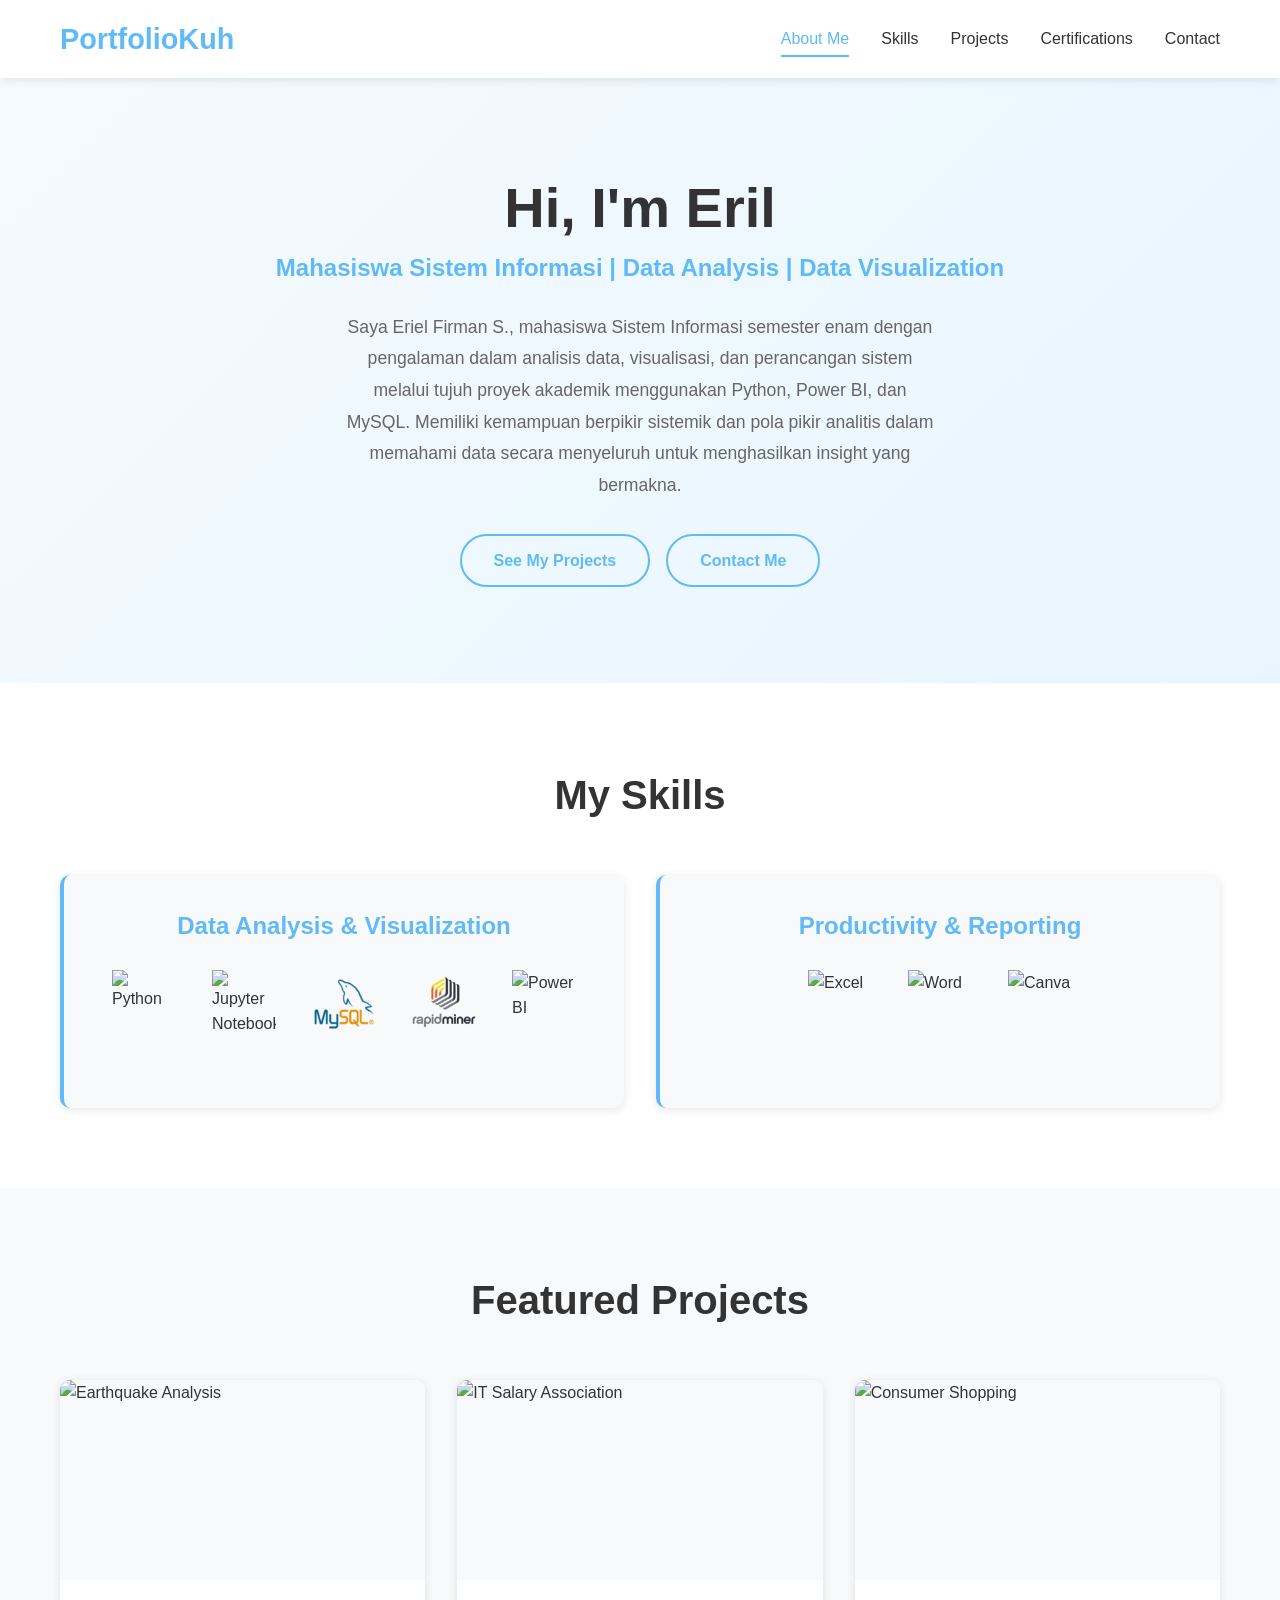
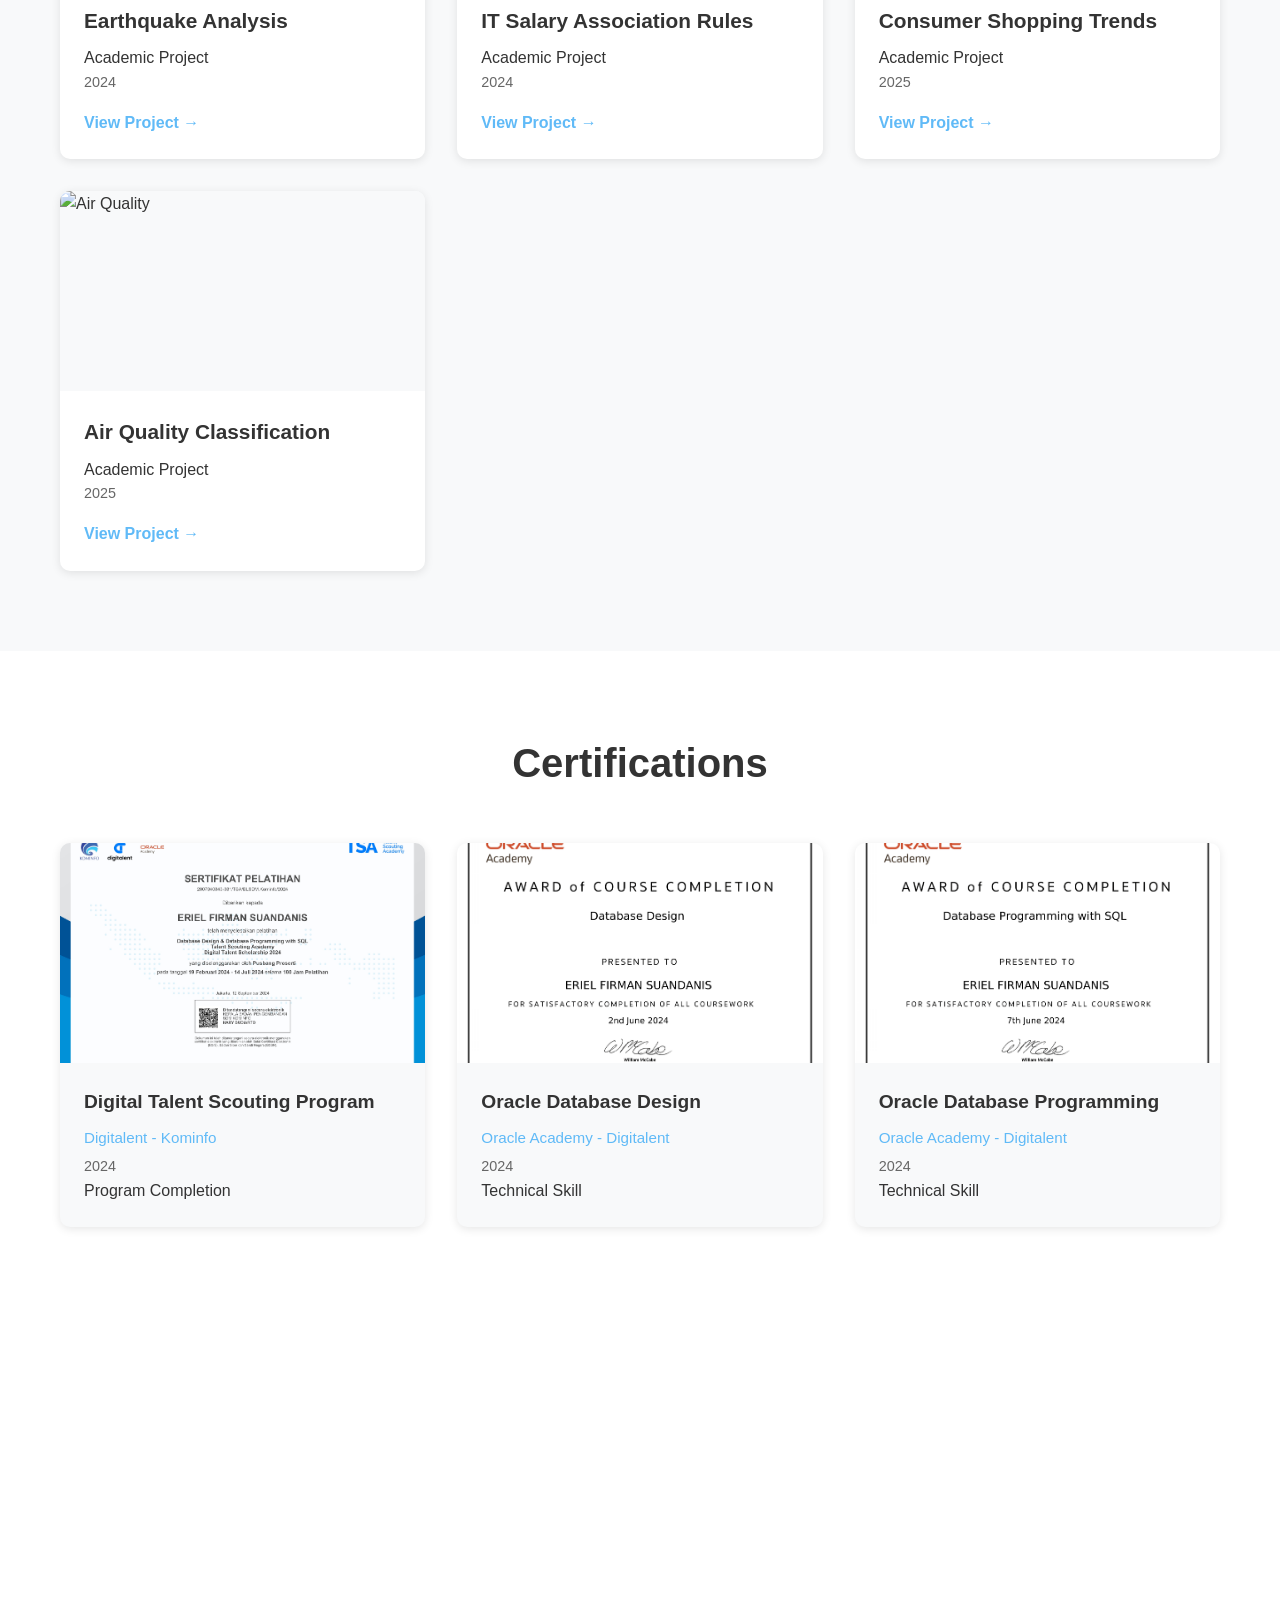
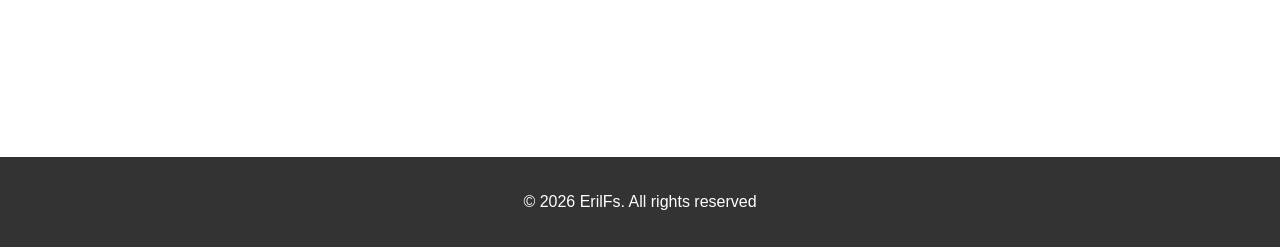
==== index.html @ 4afebaa8 "new certif sect look" ====
<!DOCTYPE html>
<html lang="id">
<head>
    <meta charset="UTF-8">
    <meta name="viewport" content="width=device-width, initial-scale=1.0">
    <title>Portfolio - Data Analyst</title>
    <link rel="stylesheet" href="dsesign.css">
</head>
<body>
    
    <!-- Navigation -->
<nav class="navbar">
    <div class="container">
        <div class="nav-brand">PortfolioKuh</div>
        
        <!-- Hamburger button (mobile only) -->
        <button class="hamburger" id="hamburger">
            <span></span>
            <span></span>
            <span></span>
        </button>
        
        <ul class="nav-links" id="navLinks">
            <li><a href="#home">About Me</a></li>
            <li><a href="#skill">Skills</a></li>
            <li><a href="#projects">Projects</a></li>
            <li><a href="#certifications">Certifications</a></li>
            <li><a href="#contact">Contact</a></li>
        </ul>
    </div>
</nav>

    <!-- Hero Section -->
    <section id="home" class="hero">
        <div class="container">
            <div class="hero-content fade-in">
                <h1>Hi, I'm</h1>
                <p class="subtitle">Mahasiswa Sistem Informasi | Data Analysis | Data Visualization</p>
                <p class="hero-description">
                    Saya Eriel Firman S., mahasiswa Sistem Informasi semester enam dengan pengalaman dalam analisis data, 
                    visualisasi, dan perancangan sistem melalui tujuh proyek akademik menggunakan Python, Power BI, 
                    dan MySQL. Memiliki kemampuan berpikir sistemik dan pola pikir analitis dalam memahami data 
                    secara menyeluruh untuk menghasilkan insight yang bermakna.
                </p>
                <div class="hero-buttons">
                    <a href="#projects" class="btn btn-secondary">See My Projects</a>
                    <a href="#contact" class="btn btn-secondary">Contact Me</a>
                </div>
            </div>
        </div>
    </section>

    <!-- Skill Section -->
<section id="skill" class="skill">
    <div class="container">
        <h2>My Skills</h2>
        <div class="skill-grid">
            <div class="skill-card fade-in-up">
                <h3>Data Analysis & Visualization</h3>
                <div class="skill-icons-grid">
                    <div class="skill-icon-item">
                        <img src="assets/iconapps/Python.png" alt="Python" />
                        <span>Python</span>
                    </div>
                    <div class="skill-icon-item">
                        <img src="assets/iconapps/Jupyter.png" alt="Jupyter Notebook" />
                        <span>Jupyter Notebook</span>
                    </div>
                    <div class="skill-icon-item">
                        <img src="assets/iconapps/MySQL.png" alt="MySQL" />
                        <span>MySQL</span>
                    </div>
                    <div class="skill-icon-item">
                        <img src="assets/iconapps/RapidMiner.png" alt="RapidMiner" />
                        <span>RapidMiner</span>
                    </div>
                    <div class="skill-icon-item">
                        <img src="assets/iconapps/PowerBI.png" alt="Power BI" />
                        <span>Power BI</span>
                    </div>
                </div>
            </div>

            <div class="skill-card fade-in-up">
                <h3>Productivity & Reporting</h3>
                <div class="skill-icons-grid">
                      <div class="skill-icon-item">
                        <img src="assets/iconapps/Excel.png" alt="Excel" />
                        <span>Excel</span>
                    </div>
                    <div class="skill-icon-item">
                        <img src="assets/iconapps/Word.png" alt="Word" />
                        <span>Word</span>
                    </div>
                    <div class="skill-icon-item">
                        <img src="assets/iconapps/Canva.png" alt="Canva" />
                        <span>Canva</span>
                    </div>
                </div>
            </div>
        </div>
    </div>
</section>
<!-- Projects Section -->
<section id="projects" class="projects">
    <div class="container">
        <h2>Featured Projects</h2>
        <div class="projects-grid">
            <!-- Earthquake Analysis -->
            <div class="project-card">
                <div class="project-image">
                    <img src="assets/images/earthquake-analysis.png" alt="Earthquake Analysis">
                </div>
                <div class="project-content">
                    <h3>Earthquake Analysis</h3>
                    <p class="project-category">Academic Project</p>
                    <p class="project-date">2024</p>
                    <a href="projects/earthquake-analysis.html" class="btn btn-link">View Project →</a>
                </div>
            </div>

            <!-- IT Salary Association -->
            <div class="project-card">
                <div class="project-image">
                    <img src="assets/images/it-salary-association-rule.png" alt="IT Salary Association">
                </div>
                <div class="project-content">
                    <h3>IT Salary Association Rules</h3>
                    <p class="project-category">Academic Project</p>
                    <p class="project-date">2024</p>
                    <a href="projects/it-salary-association-rule.html" class="btn btn-link">View Project →</a>
                </div>
            </div>

            <!-- Consumer Shopping -->
            <div class="project-card">
                <div class="project-image">
                    <img src="assets/images/consumer-shopping.png" alt="Consumer Shopping">
                </div>
                <div class="project-content">
                    <h3>Consumer Shopping Trends</h3>
                    <p class="project-category">Academic Project</p>
                    <p class="project-date">2025</p>
                    <a href="projects/consumer-shopping.html" class="btn btn-link">View Project →</a>
                </div>
            </div>

            <!-- Air Quality Classification -->
            <div class="project-card">
                <div class="project-image">
                    <img src="assets/images/air-quality-classification.png" alt="Air Quality">
                </div>
                <div class="project-content">
                    <h3>Air Quality Classification</h3>
                    <p class="project-category">Academic Project</p>
                    <p class="project-date">2025</p>
                    <a href="projects/air-quality-classification.html" class="btn btn-link">View Project →</a>
                </div>
            </div>
        </div>
    </div>
</section>

<!-- Certifications Section -->
<section id="certifications" class="certifications">
    <div class="container">
        <h2>Certifications</h2>
        <div class="certifications-grid">
            
            <!-- Certificate 1 -->
            <div class="cert-card">
                <div class="cert-image">
                    <img src="assets/images/digitalentdts.jpg" alt="Digital Talent Scouting">
                    <div class="cert-overlay">
                        <button class="btn-view" onclick="openCertModal('cert1')">View Certificate</button>
                    </div>
                </div>
                <div class="cert-content">
                    <h3>Digital Talent Scouting Program</h3>
                    <p class="cert-issuer">Digitalent - Kominfo</p>
                    <p class="cert-date">2024</p>
                    <span class="cert-tag">Program Completion</span>
                </div>
            </div>

            <div class="cert-card">
                <div class="cert-image">
                    <img src="assets/images/oracledatabasedesign.jpg" alt="Database Design">
                    <div class="cert-overlay">
                        <button class="btn-view" onclick="openCertModal('cert2')">View Certificate</button>
                    </div>
                </div>
                <div class="cert-content">
                    <h3>Oracle Database Design</h3>
                    <p class="cert-issuer">Oracle Academy - Digitalent</p>
                    <p class="cert-date">2024</p>
                    <span class="cert-tag">Technical Skill</span>
                </div>
            </div>

            <div class="cert-card">
                <div class="cert-image">
                    <img src="assets/images/oracledatabaseprogrammingsql.jpg" alt="Database Programming">
                    <div class="cert-overlay">
                        <button class="btn-view" onclick="openCertModal('cert3')">View Certificate</button>
                    </div>
                </div>
                <div class="cert-content">
                    <h3>Oracle Database Programming</h3>
                    <p class="cert-issuer">Oracle Academy - Digitalent</p>
                    <p class="cert-date">2024</p>
                    <span class="cert-tag">Technical Skill</span>
                </div>
            </div>
        </div>
    </div>
</section>
<!-- Modal untuk view certificate fullscreen -->
<div id="certModal" class="cert-modal">
    <span class="cert-close" onclick="closeCertModal()">&times;</span>
    <img class="cert-modal-content" id="certModalImg">
</div>
    <!-- Contact Section -->
    <section id="contact" class="contact">
        <div class="container">
            <h2>Get In Touch</h2>
            <p>Feel free to reach out to me for collaboration or inquiries ;)</p>
            <div class="contact-links">
                <a href="mailto:steelblack222@gmail.com" class="btn btn-secondary">Gmail</a>
                <a href="https://github.com/RylLFs" class="btn btn-secondary" target="_blank">GitHub</a>
                <a href="https://linkedin.com/in/eriel-firman-s" class="btn btn-secondary" target="_blank">LinkedIn</a>
                <a href="https://www.instagram.com/ryll.fansuiss27/" class="btn btn-secondary" target="_blank">Instagram</a>
            </div>
        </div>
    </section>

    <!-- Footer -->
    <footer class="footer">
        <div class="container">
            <p>&copy; 2026 ErilFs. All rights reserved</p>
        </div>
    </footer>

    <script src="animation-simple.js"></script>
</body>
</html>
---- dsesign.css ----
/* ============================================
   GLOBAL STYLES
   ============================================ */

* {
    margin: 0;
    padding: 0;
    box-sizing: border-box;
}

:root {
    --primary-color: #60BAF7;
    --primary-dark: #0d7bb7;
    --text-color: #333;
    --text-light: #666;
    --bg-light: #f8f9fa;
    --white: #ffffff;
    --border-color: #e0e0e0;
    --shadow: 0 2px 10px rgba(0, 0, 0, 0.1);
    --shadow-lg: 0 10px 30px rgba(0, 0, 0, 0.15);
}

body {
    font-family: 'Segoe UI', Tahoma, Geneva, Verdana, sans-serif;
    line-height: 1.6;
    color: var(--text-color);
    background-color: var(--white);
}

.container {
    max-width: 1200px;
    margin: 0 auto;
    padding: 0 20px;
}

/* ============================================
   NAVIGATION
   ============================================ */

/* ============================================
   NAVIGATION
   ============================================ */

.navbar {
    background-color: var(--white);
    box-shadow: var(--shadow);
    position: sticky;
    top: 0;
    z-index: 1000;
}

.navbar .container {
    display: flex;
    justify-content: space-between;
    align-items: center;
    padding: 1rem 20px;
}

.nav-brand {
    font-size: 1.8rem;
    font-weight: 700;
    color: var(--primary-color);
}

.nav-links {
    display: flex;
    list-style: none;
    gap: 2rem;
}

.nav-links a {
    text-decoration: none;
    color: var(--text-color);
    font-weight: 500;
    transition: color 0.3s ease;
}

.nav-links a:hover {
    color: var(--primary-color);
}

/* Hamburger button - hidden by default */
.hamburger {
    display: none;
    flex-direction: column;
    gap: 5px;
    background: none;
    border: none;
    cursor: pointer;
    padding: 5px;
}

.hamburger span {
    width: 25px;
    height: 3px;
    background-color: var(--text-color);
    transition: all 0.3s ease;
    border-radius: 2px;
}

/* Hamburger animation saat active */
.hamburger.active span:nth-child(1) {
    transform: rotate(45deg) translate(8px, 8px);
}

.hamburger.active span:nth-child(2) {
    opacity: 0;
}

.hamburger.active span:nth-child(3) {
    transform: rotate(-45deg) translate(7px, -7px);
}
/* ============================================
   HERO SECTION
   ============================================ */

.hero {
    background: linear-gradient(135deg, #f5fbff 0%, #e8f5ff 100%);
    padding: 6rem 0;
    min-height: 600px;
    display: flex;
    align-items: center;
    justify-content: center;
}

.hero-content {
    text-align: center;
}

.hero h1 {
    font-size: 3.5rem;
    margin-bottom: 0.5rem;
    color: var(--text-color);
    line-height: 1.2;
}

.hero .subtitle {
    font-size: 1.5rem;
    color: var(--primary-color);
    margin-bottom: 1.5rem;
    font-weight: 600;
}

.hero-description {
    font-size: 1.1rem;
    color: var(--text-light);
    margin-bottom: 2rem;
    max-width: 600px;
    margin-left: auto;
    margin-right: auto;
    line-height: 1.8;
}

.hero-buttons {
    display: flex;
    gap: 1rem;
    justify-content: center;
    flex-wrap: wrap;
}

/* Typing Animation */
.typing-text {
    display: inline-block;
    border-right: 3px solid var(--primary-color);
    padding-right: 5px;
    animation: typing 3.5s steps(15, end) infinite;
}

@keyframes typing {
    0%, 100% {
        width: 0;
        border-right: 3px solid var(--primary-color);
    }
    50%, 90% {
        width: 15ch;
        border-right: 3px solid var(--primary-color);
    }
    95%, 100% {
        border-right: none;
    }
}

/* ============================================
   BUTTONS
   ============================================ */

.btn {
    padding: 0.75rem 2rem;
    border-radius: 50px;
    text-decoration: none;
    font-weight: 600;
    transition: all 0.3s ease;
    display: inline-block;
    border: 2px solid transparent;
    cursor: pointer;
    font-size: 1rem;
}

.btn-primary {
    background-color: var(--primary-color);
    color: var(--white);
}

.btn-primary:hover {
    background-color: var(--primary-dark);
    transform: translateY(-2px);
    box-shadow: var(--shadow-lg);
}

.btn-secondary {
    background-color: transparent;
    color: var(--primary-color);
    border-color: var(--primary-color);
}

.btn-secondary:hover {
    background-color: var(--primary-color);
    color: var(--white);
    transform: translateY(-2px);
}

.btn-link {
    background-color: transparent;
    color: var(--primary-color);
    border: none;
    padding: 0;
    font-size: 1rem;
}

.btn-link:hover {
    color: var(--primary-dark);
    transform: translateX(5px);
}

/* ============================================
   SKILLS SECTION
   ============================================ */

.skill {
    padding: 5rem 0;
    background-color: var(--white);
}

.skill h2 {
    font-size: 2.5rem;
    margin-bottom: 3rem;
    text-align: center;
    color: var(--text-color);
}

.skill h3 {
    text-align: center;
}

.skill-grid {
    display: grid;
    grid-template-columns: repeat(auto-fit, minmax(300px, 1fr));
    gap: 2rem;
}

.skill-card {
    background-color: var(--bg-light);
    padding: 2rem;
    border-radius: 10px;
    border-left: 4px solid var(--primary-color);
    box-shadow: var(--shadow);
    transition: transform 0.3s ease;
}

.skill-card:hover {
    transform: translateY(-5px);
}

.skill-card h3 {
    color: var(--primary-color);
    margin-bottom: 1.5rem;
    font-size: 1.5rem;
}

.skill-card ul {
    list-style: none;
}

.skill-card li {
    padding: 0.5rem 0;
    color: var(--text-light);
    border-bottom: 1px solid var(--border-color);
}

.skill-card li:last-child {
    border-bottom: none;
}

.skill-icons-grid {
    display: flex;
    flex-wrap: wrap;
    gap: 1.25rem;
    margin-top: 1rem;
}

.skill-icon-item {
    display: flex;
    flex-direction: column;
    align-items: center;
    gap: 0.4rem;
    width: 80px;
}

.skill-icon-item img {
    width: 64px;
    height: 64px;
    object-fit: contain;
    transition: transform 0.5s ease;
}

.skill-icon-item span {
    opacity: 0;
    transition: opacity 0.2s ease;
    font-size: 0.7rem;
    text-align: center;
}
.skill-icon-item:hover span {
    opacity: 1;
}
.skill-icons-grid {
    display: flex;
    flex-wrap: wrap;
    gap: 1.25rem;
    margin-top: 1rem;
    justify-content: center; /* tambah ini */
}
.skill-icon-item:hover img {
    transform: scale(1.5) translateY(-4px);
}
/* ============================================
   PROJECTS SECTION
   ============================================ */

.projects {
    padding: 5rem 0;
    background-color: var(--bg-light);
}

.projects h2 {
    font-size: 2.5rem;
    margin-bottom: 3rem;
    text-align: center;
    color: var(--text-color);
}

.projects-grid {
    display: grid;
    grid-template-columns: repeat(auto-fit, minmax(280px, 1fr));
    gap: 2rem;
}

.project-card {
    background-color: var(--white);
    border-radius: 10px;
    overflow: hidden;
    box-shadow: var(--shadow);
    transition: all 0.3s ease;
}

.project-card:hover {
    transform: translateY(-10px);
    box-shadow: var(--shadow-lg);
}

.project-image {
    width: 100%;
    height: 200px;
    overflow: hidden;
    background-color: var(--bg-light);
}

.project-image img {
    width: 100%;
    height: 100%;
    object-fit: cover;
    transition: transform 0.3s ease;
}

.project-card:hover .project-image img {
    transform: scale(1.1);
}

.project-content {
    padding: 1.5rem;
}

.project-content h3 {
    font-size: 1.3rem;
    margin-bottom: 0.5rem;
    color: var(--text-color);
}

.project-date {
    color: var(--text-light);
    font-size: 0.9rem;
    margin-bottom: 1rem;
}

/* ============================================
   CERTIFICATIONS SECTION
   ============================================ */

.certifications {
    padding: 5rem 0;
    background-color: var(--white);
}

.certifications h2 {
    font-size: 2.5rem;
    margin-bottom: 3rem;
    text-align: center;
    color: var(--text-color);
}

.certifications-grid {
    display: grid;
    grid-template-columns: repeat(auto-fit, minmax(300px, 1fr));
    gap: 2rem;
}

.cert-card {
    background-color: var(--bg-light);
    border-radius: 10px;
    overflow: hidden;
    box-shadow: var(--shadow);
    transition: all 0.3s ease;
}

.cert-card:hover {
    transform: translateY(-10px);
    box-shadow: var(--shadow-lg);
}

.cert-image {
    width: 100%;
    height: 220px;
    overflow: hidden;
    position: relative;
    background-color: var(--white);
}

.cert-image img {
    width: 100%;
    height: 100%;
    object-fit: cover;
    transition: transform 0.3s ease;
}

.cert-card:hover .cert-image img {
    transform: scale(1.05);
}

/* Overlay button saat hover */
.cert-overlay {
    position: absolute;
    top: 0;
    left: 0;
    width: 100%;
    height: 100%;
    background-color: rgba(96, 186, 247, 0.9);
    display: flex;
    align-items: center;
    justify-content: center;
    opacity: 0;
    transition: opacity 0.3s ease;
}

.cert-card:hover .cert-overlay {
    opacity: 1;
}

.btn-view {
    background-color: var(--white);
    color: var(--primary-color);
    padding: 0.75rem 2rem;
    border: none;
    border-radius: 50px;
    font-weight: 600;
    cursor: pointer;
    transition: all 0.3s ease;
}

.btn-view:hover {
    background-color: var(--primary-color);
    color: var(--white);
    transform: scale(1.05);
}

.cert-content {
    padding: 1.5rem;
}

.cert-content h3 {
    font-size: 1.2rem;
    margin-bottom: 0.5rem;
    color: var(--text-color);
}

.cert-issuer {
    color: var(--primary-color);
    font-size: 0.95rem;
    margin-bottom: 0.3rem;
    font-weight: 500;
}

.cert-date {
    color: var(--text-light);
    font-size: 0.9rem;
}

/* Modal untuk view fullscreen */
.cert-modal {
    display: none;
    position: fixed;
    z-index: 9999;
    padding-top: 50px;
    left: 0;
    top: 0;
    width: 100%;
    height: 100%;
    overflow: auto;
    background-color: rgba(0, 0, 0, 0.95);
}

.cert-modal-content {
    margin: auto;
    display: block;
    max-width: 90%;
    max-height: 85vh;
    object-fit: contain;
    animation: zoom 0.3s;
}

@keyframes zoom {
    from { transform: scale(0.8); opacity: 0; }
    to { transform: scale(1); opacity: 1; }
}

.cert-close {
    position: absolute;
    top: 20px;
    right: 40px;
    color: var(--white);
    font-size: 50px;
    font-weight: bold;
    cursor: pointer;
    transition: color 0.3s ease;
}

.cert-close:hover {
    color: var(--primary-color);
}

/* Responsive */
@media (max-width: 768px) {
    .certifications-grid {
        grid-template-columns: 1fr;
    }
    
    .cert-modal-content {
        max-width: 95%;
    }
    
    .cert-close {
        right: 20px;
        font-size: 40px;
    }
}

/* ============================================
   CONTACT SECTION
   ============================================ */

.contact {
    padding: 8rem 0;
    background-color: var(--white);
    text-align: center;
}

.contact h2 {
    font-size: 2.5rem;
    margin-bottom: 1rem;
    color: var(--text-color);
}

.contact > .container > p {
    font-size: 1.1rem;
    color: var(--text-light);
    margin-bottom: 2rem;
}

.contact-links {
    display: flex;
    gap: 1rem;
    justify-content: center;
    flex-wrap: wrap;
}

/* ============================================
   FOOTER
   ============================================ */

.footer {
    background-color: var(--text-color);
    color: var(--white);
    text-align: center;
    padding: 2rem 0;
}

/* ============================================
   ANIMATIONS
   ============================================ */

@keyframes fadeIn {
    from {
        opacity: 0;
    }
    to {
        opacity: 1;
    }
}

@keyframes fadeInUp {
    from {
        opacity: 0;
        transform: translateY(30px);
    }
    to {
        opacity: 1;
        transform: translateY(0);
    }
}

.fade-in {
    animation: fadeIn 0.8s ease-out;
}

.fade-in-up {
    animation: fadeInUp 0.8s ease-out;
}
/* Slide in animations - LEBIH LAMBAT */
.slide-in-left {
    animation: slideInLeft 1.5s ease-out forwards;
}

.slide-in-right {
    animation: slideInRight 1.5s ease-out forwards;
}

.fade-up {
    animation: fadeUpSlow 1.5s ease-out forwards;
}

@keyframes slideInLeft {
    from {
        opacity: 0;
        transform: translateX(-100px);
    }
    to {
        opacity: 1;
        transform: translateX(0);
    }
}

@keyframes slideInRight {
    from {
        opacity: 0;
        transform: translateX(100px);
    }
    to {
        opacity: 1;
        transform: translateX(0);
    }
}

@keyframes fadeUpSlow {
    from {
        opacity: 0;
        transform: translateY(80px);
    }
    to {
        opacity: 1;
        transform: translateY(0);
    }
}

/* Hide sections sebelum animasi jalan */
.skill, .projects, .contact {
    opacity: 0;
}

/* Akan muncul saat animasi jalan */
.slide-in-left,
.slide-in-right,
.fade-up {
    opacity: 1;
}

/* Card staggered animation */
.card-fade-up {
    animation: cardFadeUp 0.6s ease-out forwards;
}

@keyframes cardFadeUp {
    from {
        opacity: 0;
        transform: translateY(30px);
    }
    to {
        opacity: 1;
        transform: translateY(0);
    }
}
/* ============================================
   RESPONSIVE DESIGN
   ============================================ */

@media (max-width: 768px) {
    .hero h1 {
        font-size: 2.5rem;
    }

    .hero .subtitle {
        font-size: 1.2rem;
    }

    .hero-buttons {
        flex-direction: column;
        align-items: center;
    }

    .nav-links {
        gap: 1rem;
        font-size: 0.9rem;
    }

    .projects-grid,
    .skill-grid {
        grid-template-columns: 1fr;
    }

    .projects h2,
    .skill h2,
    .contact h2 {
        font-size: 2rem;
    }
}

@media (max-width: 480px) {
    .hero h1 {
        font-size: 2rem;
    }

    .hero .subtitle {
        font-size: 1rem;
    }

    .nav-links {
        flex-direction: column;
        gap: 0.5rem;
    }

    .navbar .container {
        flex-direction: column;
        gap: 1rem;
    }

    .btn {
        padding: 0.6rem 1.5rem;
        font-size: 0.9rem;
    }
}

@media (max-width: 768px) {
    /* Navbar mobile */
    .navbar .container {
        flex-wrap: wrap;
        justify-content: space-between; 
        align-items: center;
        position: relative; 
    }
    
    .hamburger {
        display: flex; /* Show hamburger di mobile */
    }
    
    .nav-links {
        display: none; /* Hide menu by default */
        flex-direction: column;
        width: 100%;
        gap: 0;
        background-color: var(--white);
        position: absolute;
        top: 100%;
        left: 0;
        box-shadow: var(--shadow);
        padding: 1rem 0;
    }
    
    .nav-links.active {
        display: flex; /* Show saat hamburger diklik */
    }
    
    .nav-links li {
        width: 100%;
        text-align: center;
        padding: 0.75rem 0;
        border-bottom: 1px solid var(--border-color);
    }
    
    .nav-links li:last-child {
        border-bottom: none;
    }

    /* Existing mobile styles */
    .hero h1 {
        font-size: 2.5rem;
    }

    .hero .subtitle {
        font-size: 1.2rem;
    }

    .hero-buttons {
        flex-direction: column;
        align-items: right;
    }

    .projects-grid,
    .skill-grid {
        grid-template-columns: 1fr;
    }

    .projects h2,
    .skill h2,
    .contact h2 {
        font-size: 2rem;
    }
}
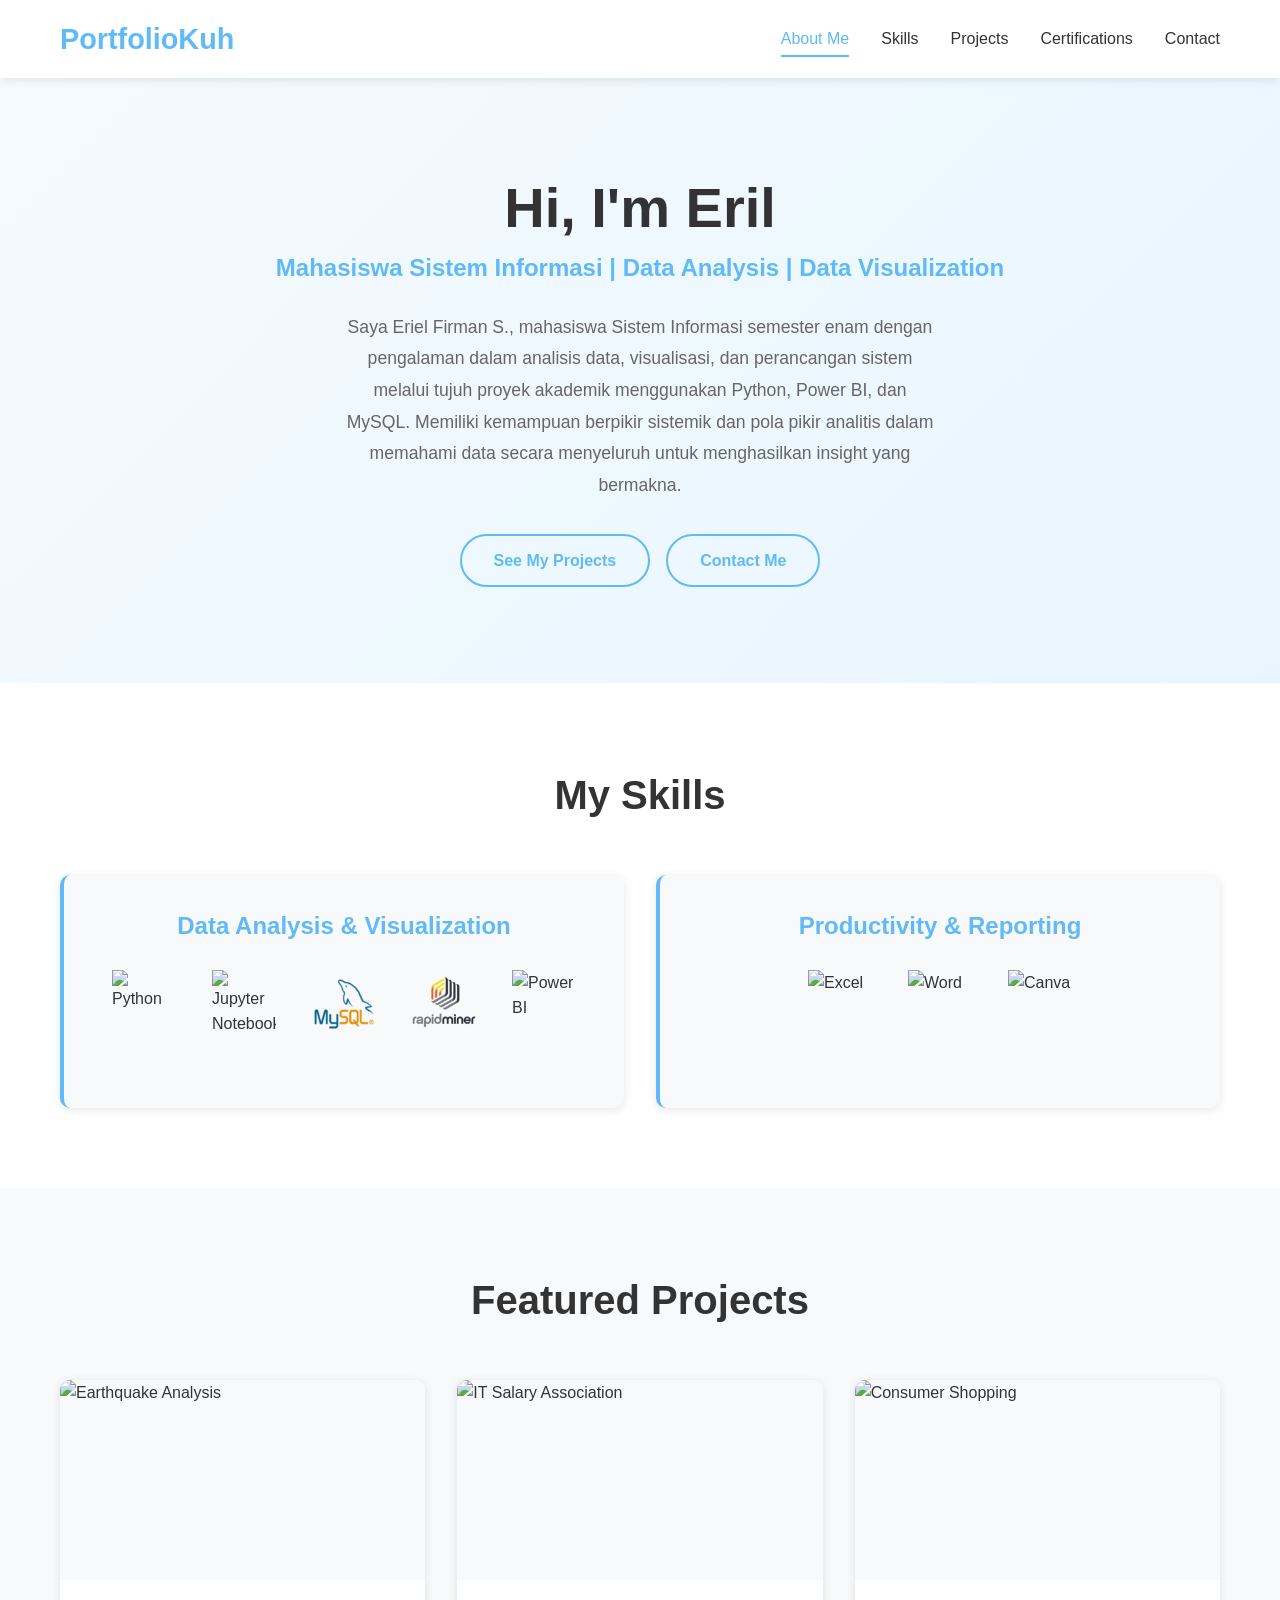
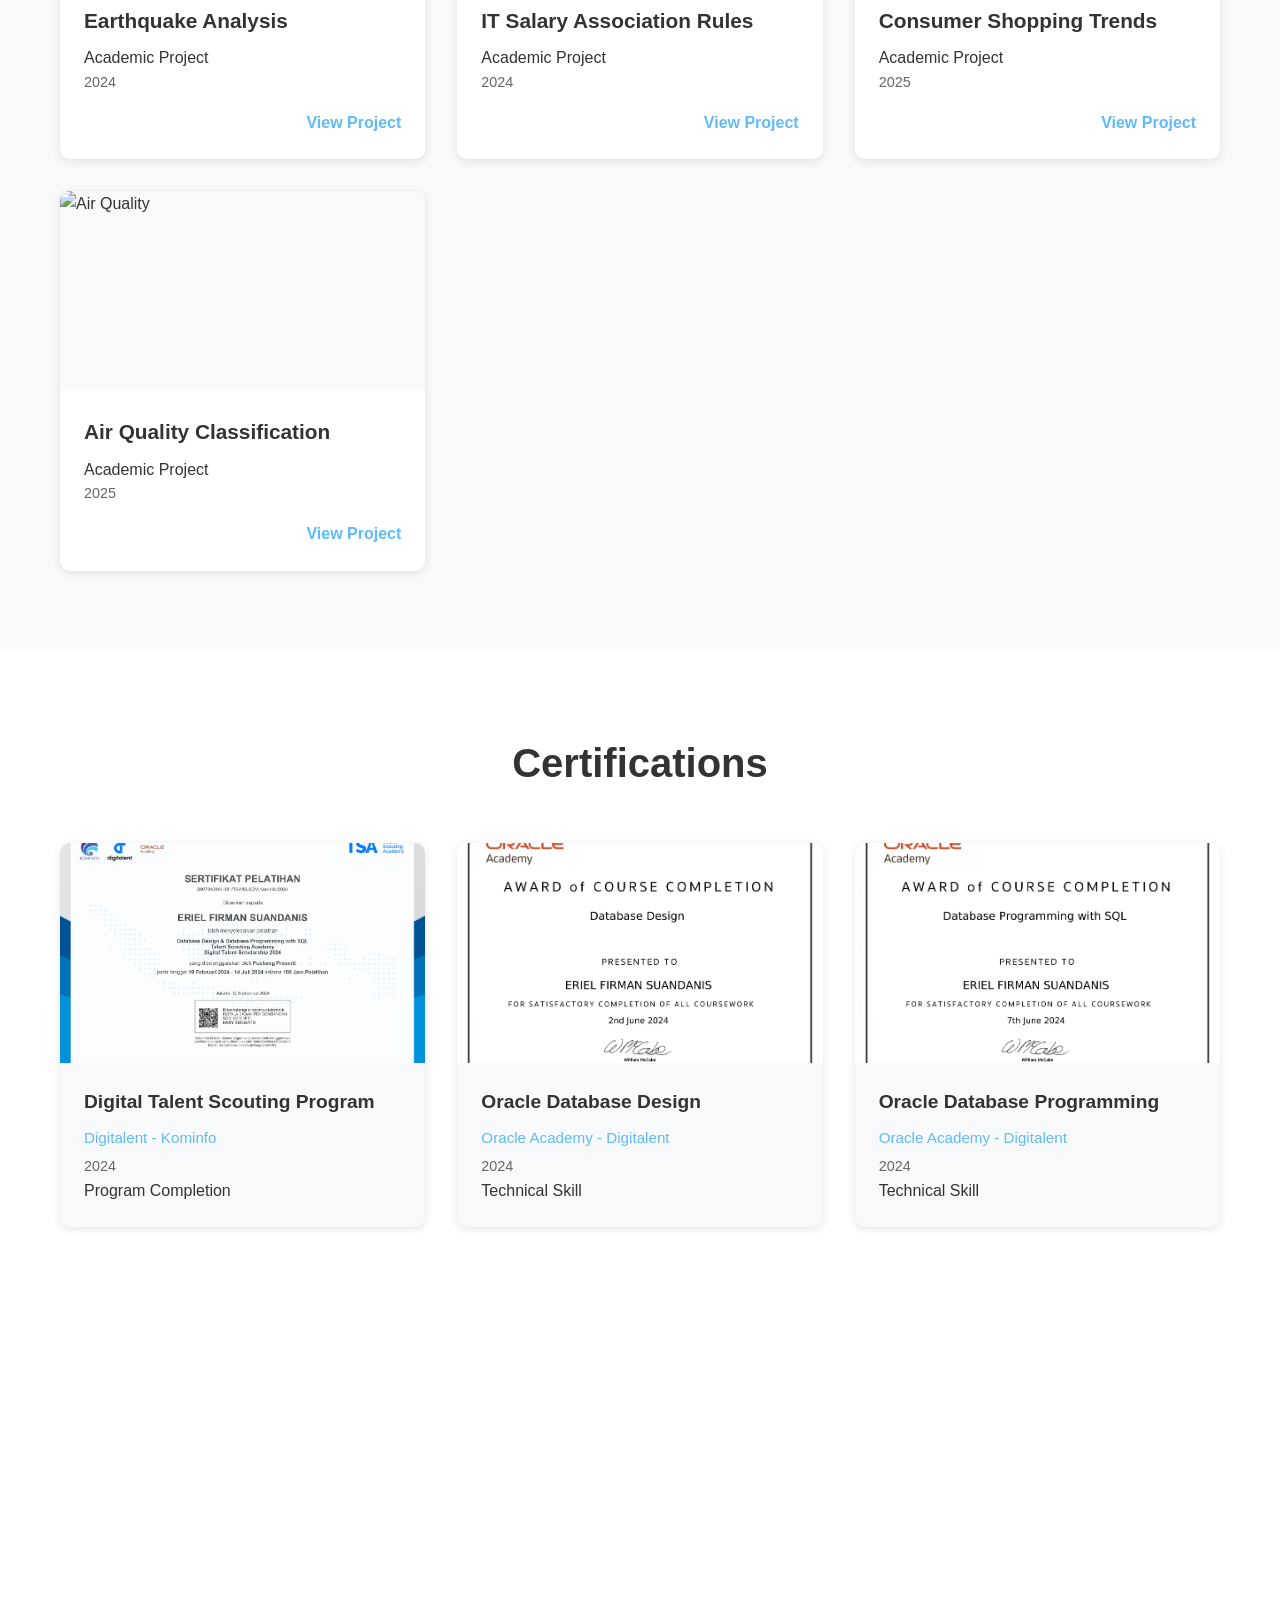
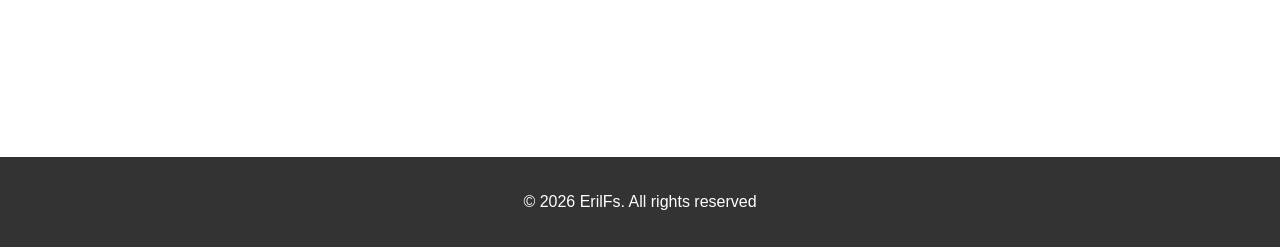
==== commit 4803e90e: "fix typo, new button content" ====
--- a/index.html
+++ b/index.html
@@ -115,7 +115,9 @@
                     <h3>Earthquake Analysis</h3>
                     <p class="project-category">Academic Project</p>
                     <p class="project-date">2024</p>
-                    <a href="projects/earthquake-analysis.html" class="btn btn-link">View Project →</a>
+                    <div style="text-align: right;">
+                        <a href="projects/earthquake-analysis.html" class="btn btn-link">View Project</a>
+                    </div>
                 </div>
             </div>
 
@@ -128,7 +130,9 @@
                     <h3>IT Salary Association Rules</h3>
                     <p class="project-category">Academic Project</p>
                     <p class="project-date">2024</p>
-                    <a href="projects/it-salary-association-rule.html" class="btn btn-link">View Project →</a>
+                    <div style="text-align: right;">
+                        <a href="projects/it-salary-association-rule.html" class="btn btn-link">View Project</a>
+                    </div>
                 </div>
             </div>
 
@@ -141,7 +145,9 @@
                     <h3>Consumer Shopping Trends</h3>
                     <p class="project-category">Academic Project</p>
                     <p class="project-date">2025</p>
-                    <a href="projects/consumer-shopping.html" class="btn btn-link">View Project →</a>
+                    <div style="text-align: right;">
+                        <a href="projects/consumer-shopping.html" class="btn btn-link">View Project</a>
+                    </div>
                 </div>
             </div>
 
@@ -154,7 +160,9 @@
                     <h3>Air Quality Classification</h3>
                     <p class="project-category">Academic Project</p>
                     <p class="project-date">2025</p>
-                    <a href="projects/air-quality-classification.html" class="btn btn-link">View Project →</a>
+                    <div style="text-align: right;">
+                        <a href="projects/air-quality-classification.html" class="btn btn-link">View Project</a>
+                    </div>
                 </div>
             </div>
         </div>
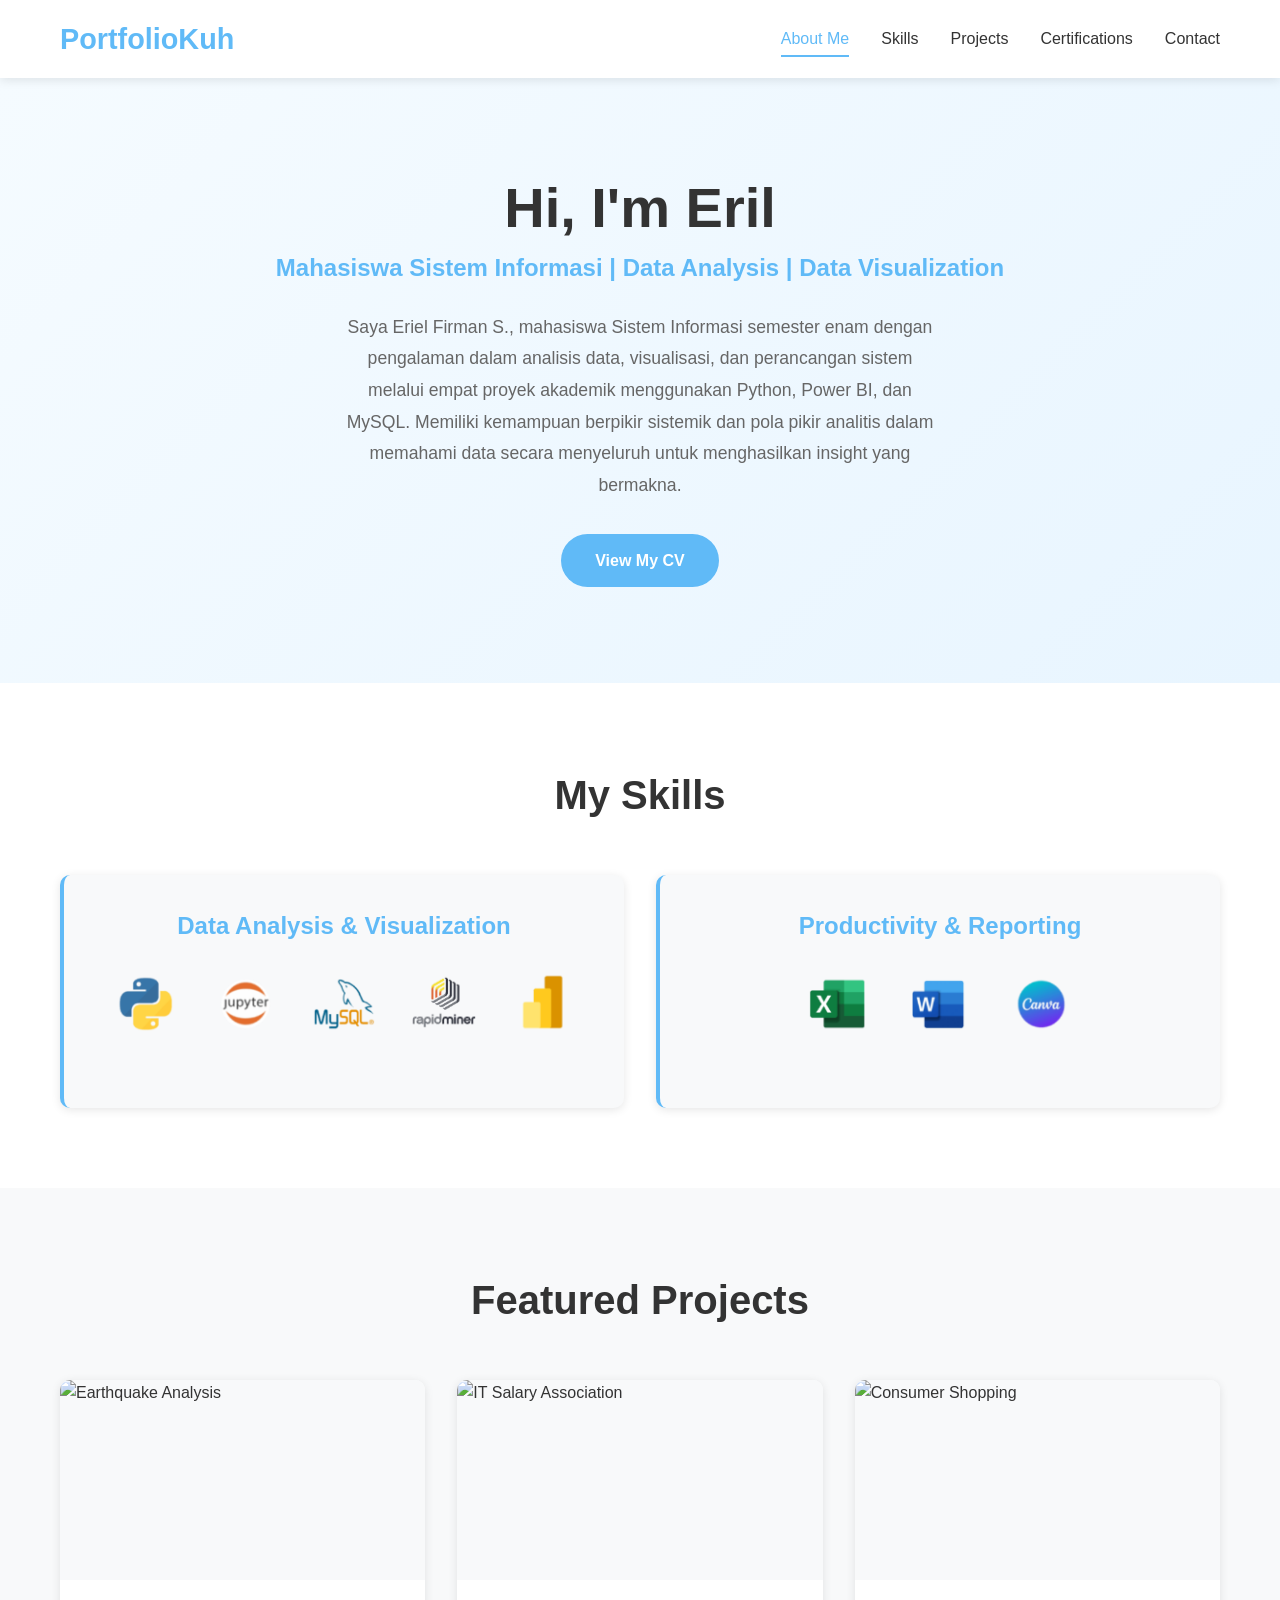
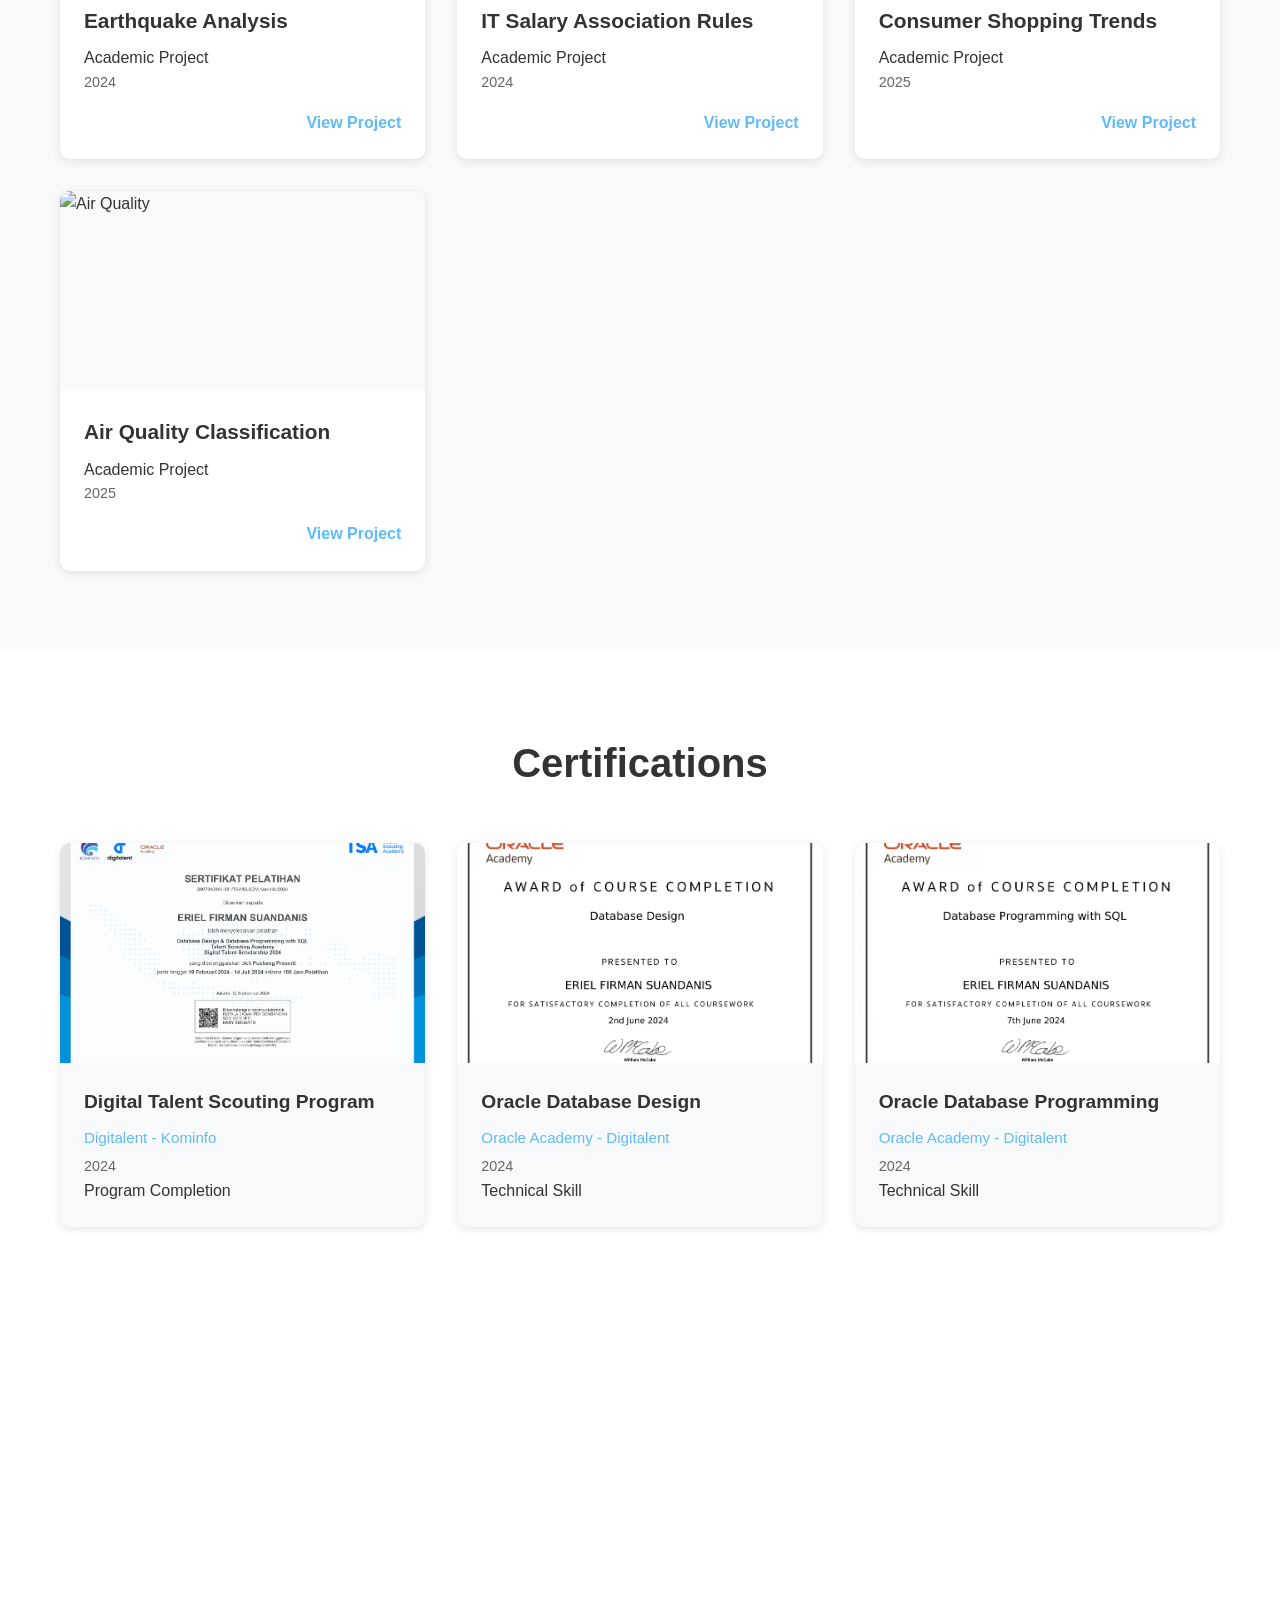
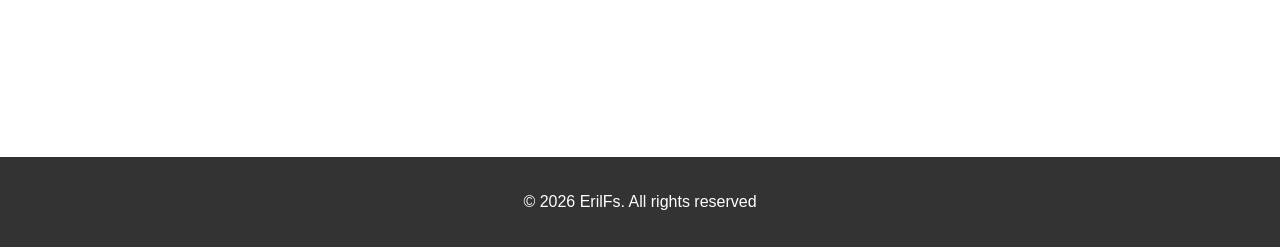
==== commit 0a956a39: "update image" ====
--- a/index.html
+++ b/index.html
@@ -38,13 +38,12 @@
                 <p class="subtitle">Mahasiswa Sistem Informasi | Data Analysis | Data Visualization</p>
                 <p class="hero-description">
                     Saya Eriel Firman S., mahasiswa Sistem Informasi semester enam dengan pengalaman dalam analisis data, 
-                    visualisasi, dan perancangan sistem melalui tujuh proyek akademik menggunakan Python, Power BI, 
+                    visualisasi, dan perancangan sistem melalui empat proyek akademik menggunakan Python, Power BI, 
                     dan MySQL. Memiliki kemampuan berpikir sistemik dan pola pikir analitis dalam memahami data 
                     secara menyeluruh untuk menghasilkan insight yang bermakna.
                 </p>
                 <div class="hero-buttons">
-                    <a href="#projects" class="btn btn-secondary">See My Projects</a>
-                    <a href="#contact" class="btn btn-secondary">Contact Me</a>
+                    <a href="assets/CV-Ryl.pdf" class="btn btn-primary" target="_blank" rel="noopener noreferrer">View My CV</a>
                 </div>
             </div>
         </div>
@@ -251,4 +250,4 @@
 
     <script src="animation-simple.js"></script>
 </body>
-</html>
+</html>
--- a/dsesign.css
+++ b/dsesign.css
@@ -231,7 +231,6 @@
     color: var(--primary-dark);
     transform: translateX(5px);
 }
-
 /* ============================================
    SKILLS SECTION
    ============================================ */
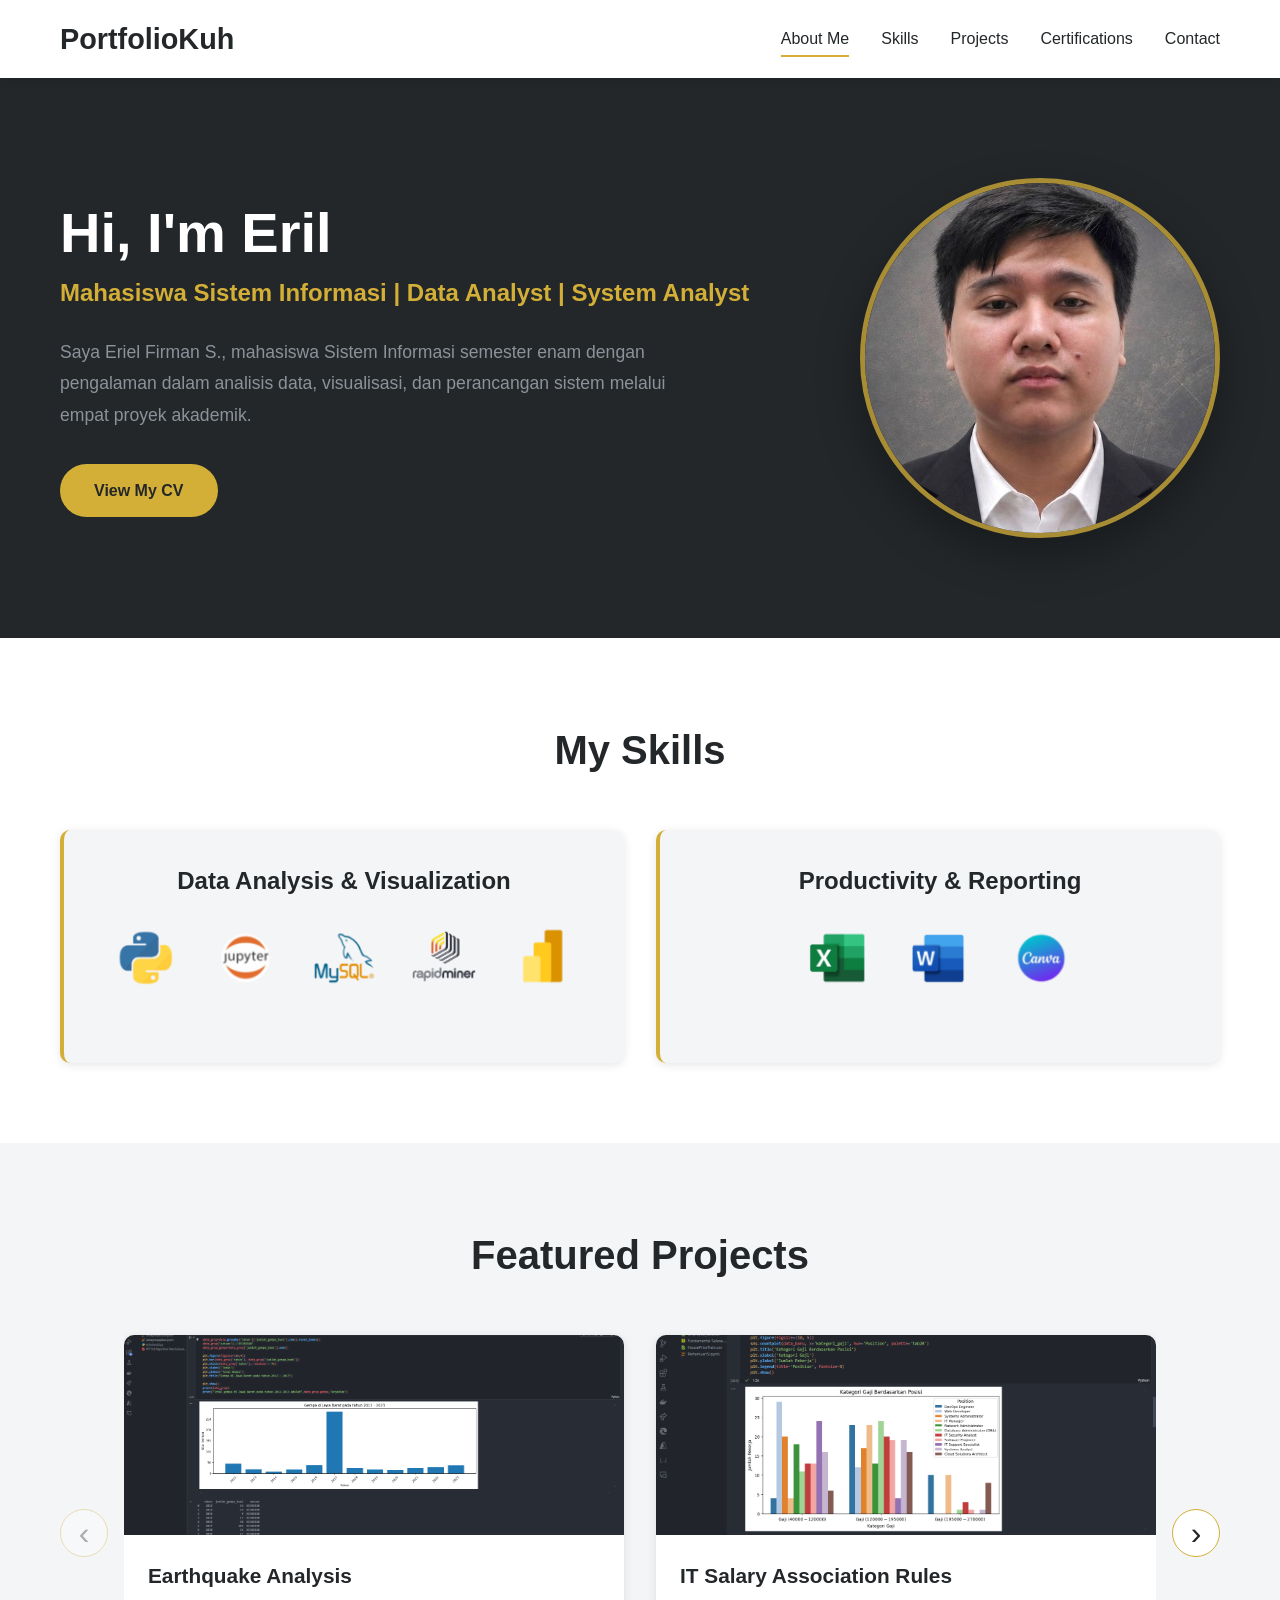
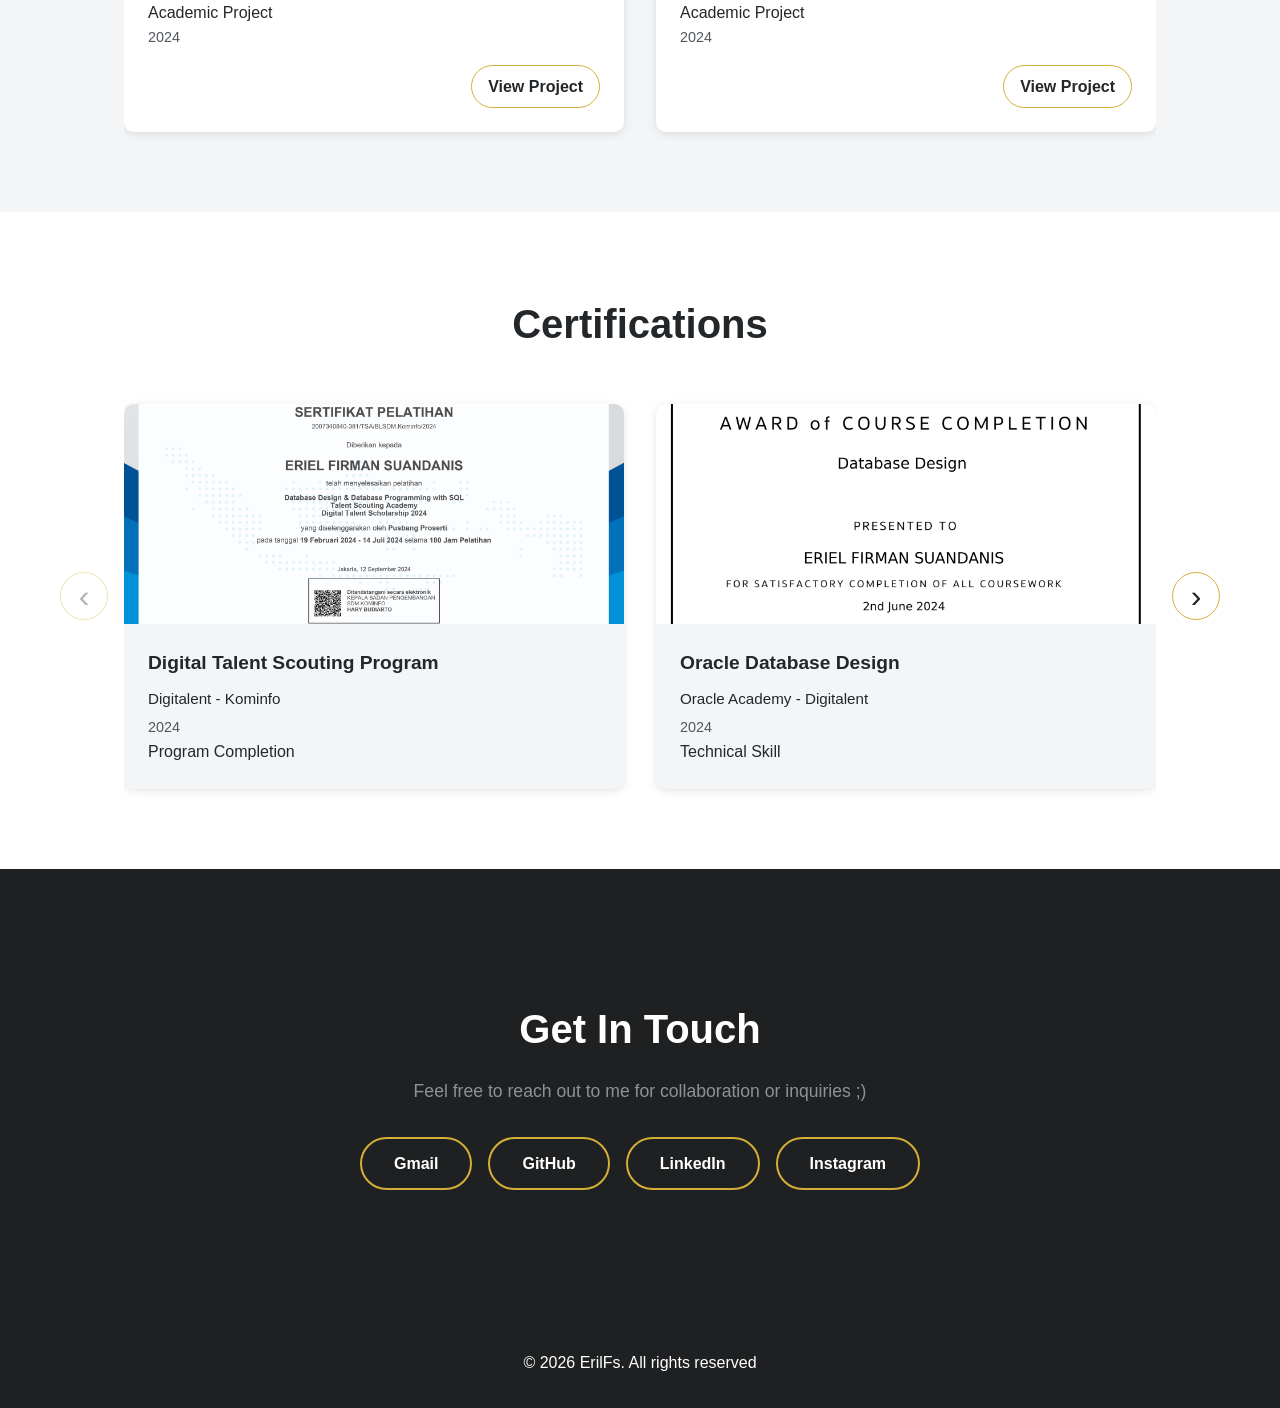
==== commit b3dfce5c: "update" ====
--- a/index.html
+++ b/index.html
@@ -32,19 +32,19 @@
 
     <!-- Hero Section -->
     <section id="home" class="hero">
-        <div class="container">
+        <div class="container hero-layout">
             <div class="hero-content fade-in">
                 <h1>Hi, I'm</h1>
-                <p class="subtitle">Mahasiswa Sistem Informasi | Data Analysis | Data Visualization</p>
+                <p class="subtitle">Mahasiswa Sistem Informasi | Data Analyst | System Analyst </p>
                 <p class="hero-description">
                     Saya Eriel Firman S., mahasiswa Sistem Informasi semester enam dengan pengalaman dalam analisis data, 
-                    visualisasi, dan perancangan sistem melalui empat proyek akademik menggunakan Python, Power BI, 
-                    dan MySQL. Memiliki kemampuan berpikir sistemik dan pola pikir analitis dalam memahami data 
-                    secara menyeluruh untuk menghasilkan insight yang bermakna.
-                </p>
+                    visualisasi, dan perancangan sistem melalui empat proyek akademik.
                 <div class="hero-buttons">
                     <a href="assets/CV-Ryl.pdf" class="btn btn-primary" target="_blank" rel="noopener noreferrer">View My CV</a>
                 </div>
+            </div>
+            <div class="hero-profile">
+                <img src="assets/images/foto Fansuiss.png" alt="Foto profil Eriel Firman S.">
             </div>
         </div>
     </section>
@@ -96,7 +96,7 @@
                         <span>Canva</span>
                     </div>
                 </div>
-            </div>
+            </div> 
         </div>
     </div>
 </section>
@@ -104,22 +104,26 @@
 <section id="projects" class="projects">
     <div class="container">
         <h2>Featured Projects</h2>
-        <div class="projects-grid">
-            <!-- Earthquake Analysis -->
-            <div class="project-card">
-                <div class="project-image">
-                    <img src="assets/images/earthquake-analysis.png" alt="Earthquake Analysis">
-                </div>
-                <div class="project-content">
-                    <h3>Earthquake Analysis</h3>
-                    <p class="project-category">Academic Project</p>
-                    <p class="project-date">2024</p>
-                    <div style="text-align: right;">
-                        <a href="projects/earthquake-analysis.html" class="btn btn-link">View Project</a>
-                    </div>
-                </div>
-            </div>
-
+        <div class="card-carousel" data-carousel>
+            <button class="carousel-control" type="button" data-carousel-direction="-1" aria-label="Lihat proyek sebelumnya" disabled>
+                <span aria-hidden="true">&lsaquo;</span>
+            </button>
+            <div class="carousel-viewport" data-carousel-viewport role="region" aria-roledescription="carousel" aria-label="Daftar proyek" tabindex="0">
+                <div class="projects-grid carousel-track">
+                    <!-- Earthquake Analysis -->
+                    <div class="project-card">
+                        <div class="project-image">
+                            <img src="assets/images/earthquake-analysis.png" alt="Earthquake Analysis">
+                        </div>
+                        <div class="project-content">
+                            <h3>Earthquake Analysis</h3>
+                            <p class="project-category">Academic Project</p>
+                            <p class="project-date">2024</p>
+                            <div style="text-align: right;">
+                                <a href="projects/earthquake-analysis.html" class="btn btn-link" data-project-modal>View Project</a>
+                            </div>
+                        </div>
+                    </div>
             <!-- IT Salary Association -->
             <div class="project-card">
                 <div class="project-image">
@@ -130,7 +134,7 @@
                     <p class="project-category">Academic Project</p>
                     <p class="project-date">2024</p>
                     <div style="text-align: right;">
-                        <a href="projects/it-salary-association-rule.html" class="btn btn-link">View Project</a>
+                        <a href="projects/it-salary-association-rule.html" class="btn btn-link" data-project-modal>View Project</a>
                     </div>
                 </div>
             </div>
@@ -145,7 +149,7 @@
                     <p class="project-category">Academic Project</p>
                     <p class="project-date">2025</p>
                     <div style="text-align: right;">
-                        <a href="projects/consumer-shopping.html" class="btn btn-link">View Project</a>
+                        <a href="projects/consumer-shopping.html" class="btn btn-link" data-project-modal>View Project</a>
                     </div>
                 </div>
             </div>
@@ -160,10 +164,15 @@
                     <p class="project-category">Academic Project</p>
                     <p class="project-date">2025</p>
                     <div style="text-align: right;">
-                        <a href="projects/air-quality-classification.html" class="btn btn-link">View Project</a>
-                    </div>
-                </div>
-            </div>
+                        <a href="projects/air-quality-classification.html" class="btn btn-link" data-project-modal>View Project</a>
+                    </div>
+                </div>
+            </div>
+        </div>
+        </div>
+        <button class="carousel-control" type="button" data-carousel-direction="1" aria-label="Lihat proyek berikutnya">
+            <span aria-hidden="true">&rsaquo;</span>
+        </button>
         </div>
     </div>
 </section>
@@ -172,23 +181,28 @@
 <section id="certifications" class="certifications">
     <div class="container">
         <h2>Certifications</h2>
-        <div class="certifications-grid">
+        <div class="card-carousel" data-carousel>
+            <button class="carousel-control" type="button" data-carousel-direction="-1" aria-label="Lihat sertifikasi sebelumnya" disabled>
+                <span aria-hidden="true">&lsaquo;</span>
+            </button>
+            <div class="carousel-viewport" data-carousel-viewport role="region" aria-roledescription="carousel" aria-label="Daftar sertifikasi" tabindex="0">
+                <div class="certifications-grid carousel-track">
             
-            <!-- Certificate 1 -->
-            <div class="cert-card">
-                <div class="cert-image">
-                    <img src="assets/images/digitalentdts.jpg" alt="Digital Talent Scouting">
-                    <div class="cert-overlay">
-                        <button class="btn-view" onclick="openCertModal('cert1')">View Certificate</button>
-                    </div>
-                </div>
-                <div class="cert-content">
-                    <h3>Digital Talent Scouting Program</h3>
-                    <p class="cert-issuer">Digitalent - Kominfo</p>
-                    <p class="cert-date">2024</p>
-                    <span class="cert-tag">Program Completion</span>
-                </div>
-            </div>
+                    <!-- Certificate 1 -->
+                    <div class="cert-card">
+                        <div class="cert-image">
+                            <img src="assets/images/digitalentdts.jpg" alt="Digital Talent Scouting">
+                            <div class="cert-overlay">
+                                <button class="btn-view" onclick="openCertModal('cert1')">View Certificate</button>
+                            </div>
+                        </div>
+                        <div class="cert-content">
+                            <h3>Digital Talent Scouting Program</h3>
+                            <p class="cert-issuer">Digitalent - Kominfo</p>
+                            <p class="cert-date">2024</p>
+                            <span class="cert-tag">Program Completion</span>
+                        </div>
+                    </div>
 
             <div class="cert-card">
                 <div class="cert-image">
@@ -219,6 +233,11 @@
                     <span class="cert-tag">Technical Skill</span>
                 </div>
             </div>
+        </div>
+        </div>
+        <button class="carousel-control" type="button" data-carousel-direction="1" aria-label="Lihat sertifikasi berikutnya">
+            <span aria-hidden="true">&rsaquo;</span>
+        </button>
         </div>
     </div>
 </section>
@@ -227,15 +246,22 @@
     <span class="cert-close" onclick="closeCertModal()">&times;</span>
     <img class="cert-modal-content" id="certModalImg">
 </div>
+<dialog id="projectModal" class="project-modal" aria-labelledby="projectModalTitle">
+    <div class="project-modal-header">
+        <h2 id="projectModalTitle">Detail Proyek</h2>
+        <button class="project-modal-close" type="button" aria-label="Tutup detail proyek">&times;</button>
+    </div>
+    <iframe class="project-modal-frame" title="Detail proyek"></iframe>
+</dialog>
     <!-- Contact Section -->
     <section id="contact" class="contact">
         <div class="container">
             <h2>Get In Touch</h2>
             <p>Feel free to reach out to me for collaboration or inquiries ;)</p>
             <div class="contact-links">
-                <a href="mailto:steelblack222@gmail.com" class="btn btn-secondary">Gmail</a>
+                <a href="mailto:ryll@gmail.com" class="btn btn-secondary">Gmail</a>
                 <a href="https://github.com/RylLFs" class="btn btn-secondary" target="_blank">GitHub</a>
-                <a href="https://linkedin.com/in/eriel-firman-s" class="btn btn-secondary" target="_blank">LinkedIn</a>
+                <a href="https://linkedin.com/in/ryllfansuiss" class="btn btn-secondary" target="_blank">LinkedIn</a>
                 <a href="https://www.instagram.com/ryll.fansuiss27/" class="btn btn-secondary" target="_blank">Instagram</a>
             </div>
         </div>
--- a/dsesign.css
+++ b/dsesign.css
@@ -9,13 +9,16 @@
 }
 
 :root {
-    --primary-color: #60BAF7;
-    --primary-dark: #0d7bb7;
-    --text-color: #333;
-    --text-light: #666;
-    --bg-light: #f8f9fa;
+    --primary-color: #D4AF37;
+    --primary-dark: #C5A059;
+    --text-color: #23272A;
+    --text-light: #50565D;
+    --bg-light: #F4F5F7;
     --white: #ffffff;
-    --border-color: #e0e0e0;
+    --border-color: #EAECEE;
+    --dark-bg: #23272A;
+    --footer-bg: #1E2022;
+    --muted-on-dark: #8C929A;
     --shadow: 0 2px 10px rgba(0, 0, 0, 0.1);
     --shadow-lg: 0 10px 30px rgba(0, 0, 0, 0.15);
 }
@@ -47,6 +50,20 @@
     position: sticky;
     top: 0;
     z-index: 1000;
+    transition: background-color 0.3s ease, color 0.3s ease;
+}
+
+.navbar.scrolled {
+    background-color: var(--footer-bg);
+}
+
+.navbar.scrolled .nav-links a,
+.navbar.scrolled .nav-brand {
+    color: var(--white);
+}
+
+.navbar.scrolled .hamburger span {
+    background-color: var(--white);
 }
 
 .navbar .container {
@@ -59,7 +76,7 @@
 .nav-brand {
     font-size: 1.8rem;
     font-weight: 700;
-    color: var(--primary-color);
+    color: var(--text-color);
 }
 
 .nav-links {
@@ -76,6 +93,10 @@
 }
 
 .nav-links a:hover {
+    color: var(--text-color);
+}
+
+.navbar.scrolled .nav-links a:hover {
     color: var(--primary-color);
 }
 
@@ -115,22 +136,29 @@
    ============================================ */
 
 .hero {
-    background: linear-gradient(135deg, #f5fbff 0%, #e8f5ff 100%);
+    background-color: var(--dark-bg);
     padding: 6rem 0;
-    min-height: 600px;
+    min-height: 560px;
     display: flex;
     align-items: center;
     justify-content: center;
 }
 
+.hero-layout {
+    display: grid;
+    grid-template-columns: minmax(0, 1.4fr) minmax(260px, 0.8fr);
+    align-items: center;
+    gap: 4rem;
+}
+
 .hero-content {
-    text-align: center;
+    text-align: left;
 }
 
 .hero h1 {
     font-size: 3.5rem;
     margin-bottom: 0.5rem;
-    color: var(--text-color);
+    color: var(--white);
     line-height: 1.2;
 }
 
@@ -143,19 +171,35 @@
 
 .hero-description {
     font-size: 1.1rem;
-    color: var(--text-light);
+    color: var(--muted-on-dark);
     margin-bottom: 2rem;
-    max-width: 600px;
-    margin-left: auto;
-    margin-right: auto;
+    max-width: 650px;
     line-height: 1.8;
 }
 
 .hero-buttons {
     display: flex;
     gap: 1rem;
-    justify-content: center;
+    justify-content: flex-start;
     flex-wrap: wrap;
+}
+
+.hero-profile {
+    justify-self: end;
+    width: min(100%, 360px);
+    aspect-ratio: 1;
+    overflow: hidden;
+    border: 5px solid rgba(212, 175, 55, 0.75);
+    border-radius: 50%;
+    box-shadow: 0 18px 45px rgba(0, 0, 0, 0.3);
+}
+
+.hero-profile img {
+    width: 100%;
+    height: 100%;
+    display: block;
+    object-fit: cover;
+    object-position: center 35%;
 }
 
 /* Typing Animation */
@@ -198,38 +242,40 @@
 
 .btn-primary {
     background-color: var(--primary-color);
-    color: var(--white);
+    color: var(--text-color);
 }
 
 .btn-primary:hover {
     background-color: var(--primary-dark);
+    color: var(--text-color);
     transform: translateY(-2px);
     box-shadow: var(--shadow-lg);
 }
 
 .btn-secondary {
     background-color: transparent;
-    color: var(--primary-color);
+    color: var(--text-color);
     border-color: var(--primary-color);
 }
 
 .btn-secondary:hover {
     background-color: var(--primary-color);
-    color: var(--white);
+    color: var(--text-color);
     transform: translateY(-2px);
 }
 
 .btn-link {
     background-color: transparent;
-    color: var(--primary-color);
-    border: none;
-    padding: 0;
+    color: var(--text-color);
+    border: 1px solid var(--primary-color);
+    padding: 0.5rem 1rem;
     font-size: 1rem;
 }
 
 .btn-link:hover {
-    color: var(--primary-dark);
-    transform: translateX(5px);
+    background-color: var(--primary-color);
+    color: var(--text-color);
+    transform: scale(1.05);
 }
 /* ============================================
    SKILLS SECTION
@@ -271,7 +317,7 @@
 }
 
 .skill-card h3 {
-    color: var(--primary-color);
+    color: var(--text-color);
     margin-bottom: 1.5rem;
     font-size: 1.5rem;
 }
@@ -351,6 +397,74 @@
     display: grid;
     grid-template-columns: repeat(auto-fit, minmax(280px, 1fr));
     gap: 2rem;
+}
+
+.card-carousel {
+    display: grid;
+    grid-template-columns: 48px minmax(0, 1fr) 48px;
+    align-items: center;
+    gap: 1rem;
+}
+
+.carousel-control {
+    width: 48px;
+    height: 48px;
+    display: grid;
+    place-items: center;
+    border: 1px solid var(--primary-color);
+    border-radius: 50%;
+    background-color: var(--white);
+    color: var(--text-color);
+    font-size: 2rem;
+    line-height: 1;
+    cursor: pointer;
+    transition: background-color 0.2s ease, transform 0.2s ease, opacity 0.2s ease;
+}
+
+.carousel-control:hover:not(:disabled) {
+    background-color: var(--primary-color);
+    transform: scale(1.08);
+}
+
+.carousel-control:disabled {
+    opacity: 0.35;
+    cursor: not-allowed;
+}
+
+.carousel-control:focus-visible,
+.carousel-viewport:focus-visible {
+    outline: 3px solid var(--text-color);
+    outline-offset: 3px;
+}
+
+.carousel-viewport {
+    min-width: 0;
+    margin-block: -1rem;
+    overflow-x: auto;
+    overscroll-behavior-x: contain;
+    padding-block: 1rem;
+    scroll-behavior: smooth;
+    scroll-snap-type: x mandatory;
+    scrollbar-width: none;
+}
+
+.carousel-viewport::-webkit-scrollbar {
+    display: none;
+}
+
+.carousel-track.projects-grid,
+.carousel-track.certifications-grid {
+    display: flex;
+    gap: 2rem;
+    width: 100%;
+    grid-template-columns: none;
+}
+
+.carousel-track .project-card,
+.carousel-track .cert-card {
+    min-width: 0;
+    flex: 0 0 calc((100% - 2rem) / 2);
+    scroll-snap-align: start;
 }
 
 .project-card {
@@ -461,7 +575,7 @@
     left: 0;
     width: 100%;
     height: 100%;
-    background-color: rgba(96, 186, 247, 0.9);
+    background-color: rgba(212, 175, 55, 0.92);
     display: flex;
     align-items: center;
     justify-content: center;
@@ -475,7 +589,7 @@
 
 .btn-view {
     background-color: var(--white);
-    color: var(--primary-color);
+    color: var(--text-color);
     padding: 0.75rem 2rem;
     border: none;
     border-radius: 50px;
@@ -486,7 +600,7 @@
 
 .btn-view:hover {
     background-color: var(--primary-color);
-    color: var(--white);
+    color: var(--text-color);
     transform: scale(1.05);
 }
 
@@ -501,7 +615,7 @@
 }
 
 .cert-issuer {
-    color: var(--primary-color);
+    color: var(--text-color);
     font-size: 0.95rem;
     margin-bottom: 0.3rem;
     font-weight: 500;
@@ -577,20 +691,28 @@
 
 .contact {
     padding: 8rem 0;
-    background-color: var(--white);
+    background-color: var(--footer-bg);
     text-align: center;
 }
 
 .contact h2 {
     font-size: 2.5rem;
     margin-bottom: 1rem;
-    color: var(--text-color);
+    color: var(--white);
 }
 
 .contact > .container > p {
     font-size: 1.1rem;
-    color: var(--text-light);
+    color: var(--muted-on-dark);
     margin-bottom: 2rem;
+}
+
+.contact .btn-secondary {
+    color: var(--white);
+}
+
+.contact .btn-secondary:hover {
+    color: var(--text-color);
 }
 
 .contact-links {
@@ -605,7 +727,7 @@
    ============================================ */
 
 .footer {
-    background-color: var(--text-color);
+    background-color: var(--footer-bg);
     color: var(--white);
     text-align: center;
     padding: 2rem 0;
@@ -705,6 +827,67 @@
     animation: cardFadeUp 0.6s ease-out forwards;
 }
 
+/* Project details are loaded from the existing detail pages. */
+.project-modal {
+    width: min(1000px, calc(100% - 2rem));
+    max-width: none;
+    max-height: 92vh;
+    margin: auto;
+    padding: 0;
+    overflow: hidden;
+    border: 1px solid var(--border-color);
+    border-radius: 14px;
+    background: var(--white);
+    box-shadow: var(--shadow-lg);
+}
+
+.project-modal::backdrop {
+    background: rgba(30, 32, 34, 0.82);
+    backdrop-filter: blur(4px);
+}
+
+.project-modal-header {
+    display: flex;
+    align-items: center;
+    justify-content: space-between;
+    gap: 1rem;
+    padding: 0.75rem 1.25rem;
+    border-bottom: 1px solid var(--border-color);
+}
+
+.project-modal-header h2 {
+    overflow: hidden;
+    color: var(--text-color);
+    font-size: 1rem;
+    text-overflow: ellipsis;
+    white-space: nowrap;
+}
+
+.project-modal-close {
+    width: 2.25rem;
+    height: 2.25rem;
+    flex: 0 0 auto;
+    border: 0;
+    border-radius: 50%;
+    background: var(--bg-light);
+    color: var(--text-color);
+    font-size: 1.75rem;
+    line-height: 1;
+    cursor: pointer;
+}
+
+.project-modal-close:hover {
+    background: var(--primary-color);
+}
+
+.project-modal-frame {
+    display: block;
+    width: 100%;
+    height: min(78vh, 850px);
+    border: 0;
+    background: var(--bg-light);
+}
+
 @keyframes cardFadeUp {
     from {
         opacity: 0;
@@ -720,6 +903,29 @@
    ============================================ */
 
 @media (max-width: 768px) {
+    .hero {
+        padding: 4rem 0;
+    }
+
+    .hero-layout {
+        grid-template-columns: 1fr;
+        gap: 2.5rem;
+    }
+
+    .hero-profile {
+        grid-row: 1;
+        justify-self: center;
+        width: min(65vw, 300px);
+    }
+
+    .hero-content {
+        text-align: center;
+    }
+
+    .hero-buttons {
+        justify-content: center;
+    }
+
     .hero h1 {
         font-size: 2.5rem;
     }
@@ -736,6 +942,25 @@
     .nav-links {
         gap: 1rem;
         font-size: 0.9rem;
+    }
+
+    .project-modal {
+        width: calc(100% - 1rem);
+        max-height: 96vh;
+    }
+
+    .project-modal-frame {
+        height: 86vh;
+    }
+
+    .card-carousel {
+        grid-template-columns: 40px minmax(0, 1fr) 40px;
+        gap: 0.5rem;
+    }
+
+    .carousel-control {
+        width: 40px;
+        height: 40px;
     }
 
     .projects-grid,
@@ -759,6 +984,10 @@
         font-size: 1rem;
     }
 
+    .hero-description {
+        font-size: 1rem;
+    }
+
     .nav-links {
         flex-direction: column;
         gap: 0.5rem;
@@ -772,6 +1001,45 @@
     .btn {
         padding: 0.6rem 1.5rem;
         font-size: 0.9rem;
+    }
+}
+
+@media (max-width: 600px) {
+    .card-carousel {
+        grid-template-columns: 1fr 1fr;
+    }
+
+    .carousel-viewport {
+        grid-column: 1 / -1;
+        grid-row: 1;
+    }
+
+    .carousel-control[data-carousel-direction="-1"] {
+        grid-column: 1;
+        grid-row: 2;
+        justify-self: center;
+    }
+
+    .carousel-control[data-carousel-direction="1"] {
+        grid-column: 2;
+        grid-row: 2;
+        justify-self: center;
+    }
+
+    .carousel-track.projects-grid,
+    .carousel-track.certifications-grid {
+        gap: 1rem;
+    }
+
+    .carousel-track .project-card,
+    .carousel-track .cert-card {
+        flex-basis: 100%;
+    }
+}
+
+@media (prefers-reduced-motion: reduce) {
+    .carousel-viewport {
+        scroll-behavior: auto;
     }
 }
 
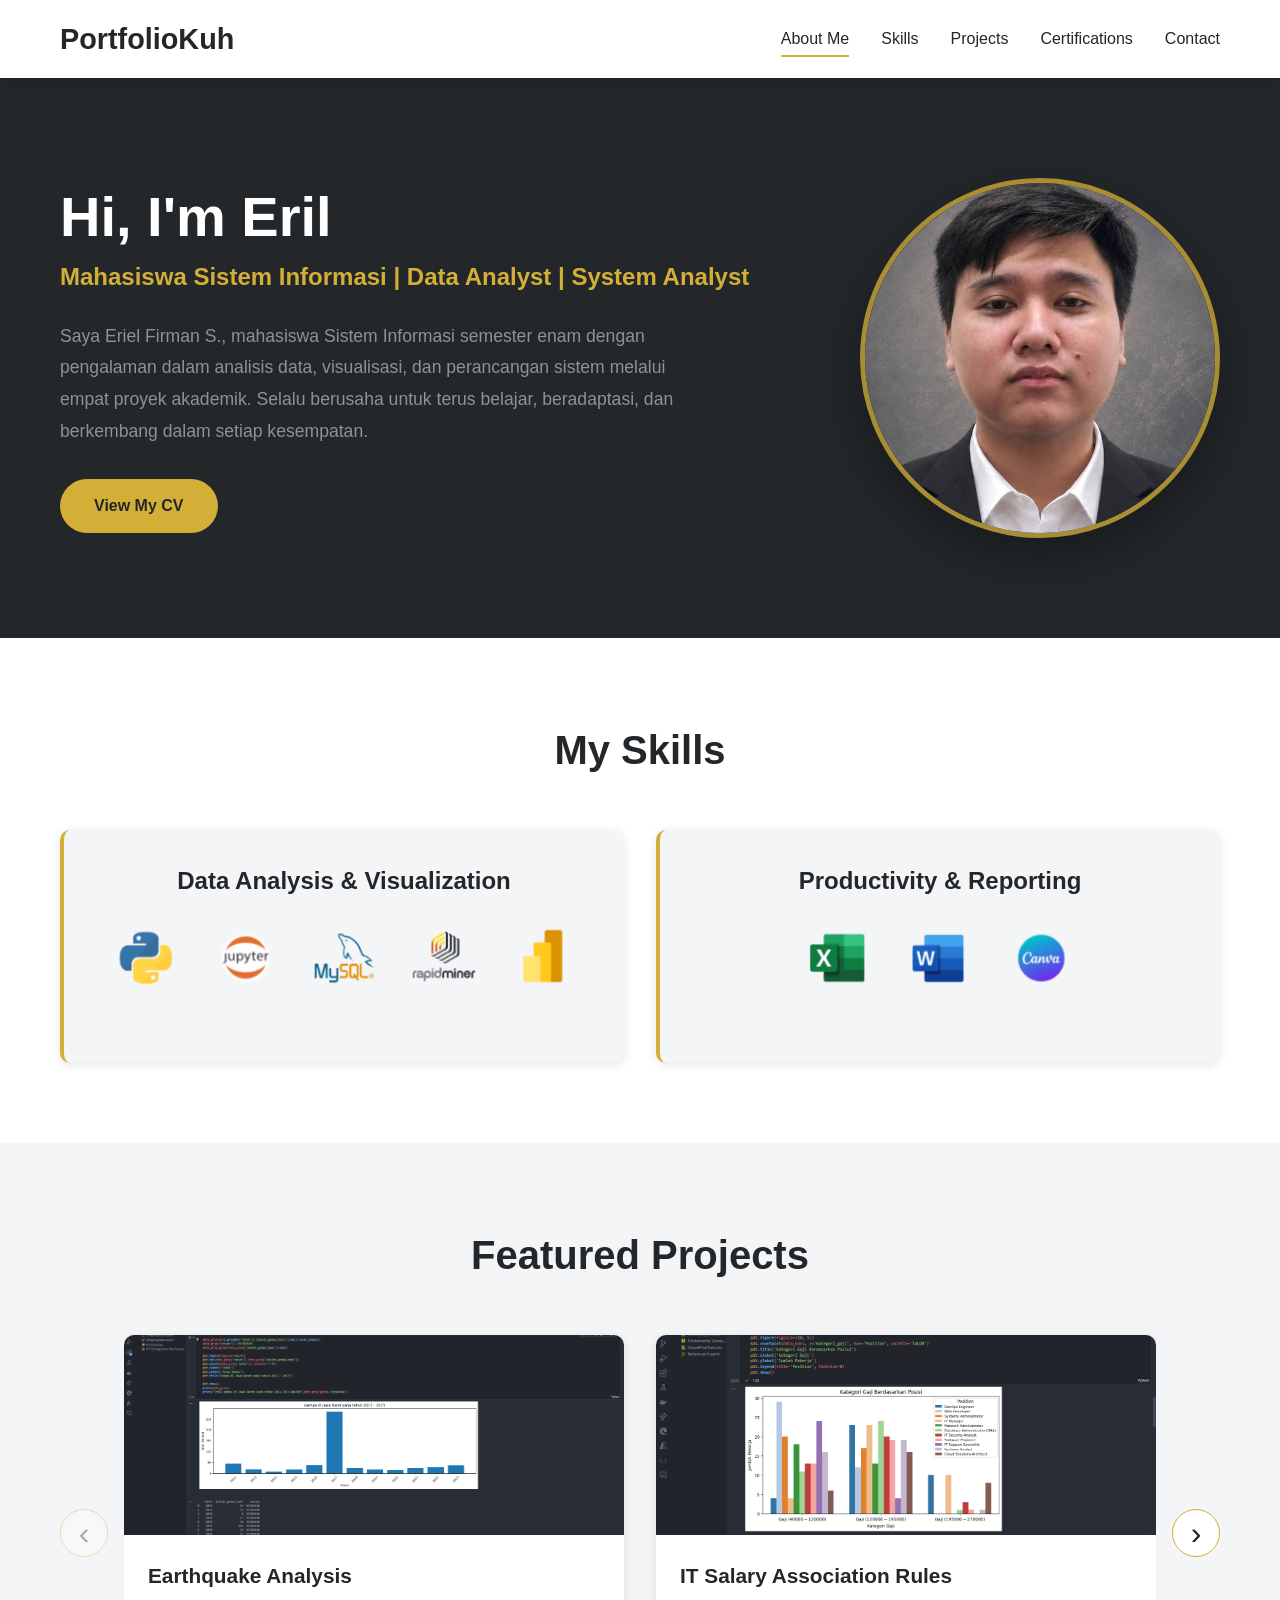
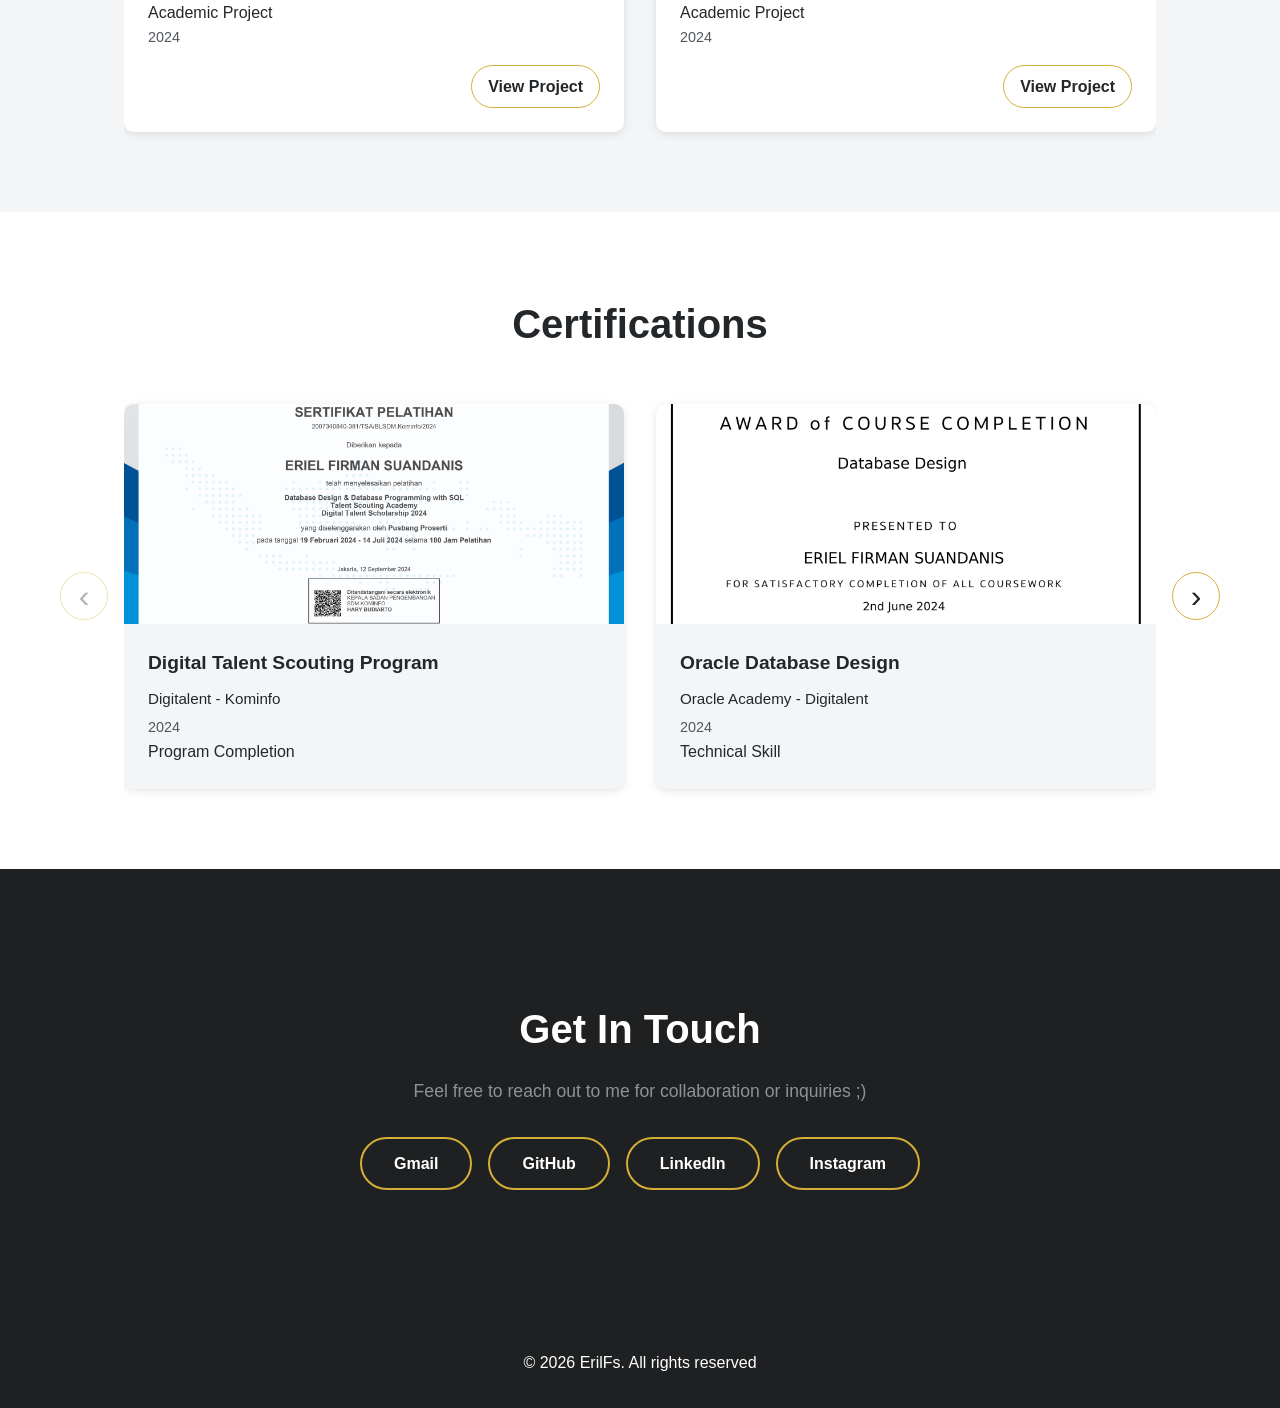
==== commit c85d7aeb: "edit description profile" ====
--- a/index.html
+++ b/index.html
@@ -3,7 +3,7 @@
 <head>
     <meta charset="UTF-8">
     <meta name="viewport" content="width=device-width, initial-scale=1.0">
-    <title>Portfolio - Data Analyst</title>
+    <title>Portfolio Eril</title>
     <link rel="stylesheet" href="dsesign.css">
 </head>
 <body>
@@ -38,7 +38,8 @@
                 <p class="subtitle">Mahasiswa Sistem Informasi | Data Analyst | System Analyst </p>
                 <p class="hero-description">
                     Saya Eriel Firman S., mahasiswa Sistem Informasi semester enam dengan pengalaman dalam analisis data, 
-                    visualisasi, dan perancangan sistem melalui empat proyek akademik.
+                    visualisasi, dan perancangan sistem melalui empat proyek akademik. Selalu berusaha untuk terus belajar, beradaptasi, dan 
+                    berkembang dalam setiap kesempatan.
                 <div class="hero-buttons">
                     <a href="assets/CV-Ryl.pdf" class="btn btn-primary" target="_blank" rel="noopener noreferrer">View My CV</a>
                 </div>
@@ -259,9 +260,9 @@
             <h2>Get In Touch</h2>
             <p>Feel free to reach out to me for collaboration or inquiries ;)</p>
             <div class="contact-links">
-                <a href="mailto:ryll@gmail.com" class="btn btn-secondary">Gmail</a>
+                <a href="mailto:steelblack222@gmail.com" class="btn btn-secondary">Gmail</a>
                 <a href="https://github.com/RylLFs" class="btn btn-secondary" target="_blank">GitHub</a>
-                <a href="https://linkedin.com/in/ryllfansuiss" class="btn btn-secondary" target="_blank">LinkedIn</a>
+                <a href="https://linkedin.com/in/eriel-firman-s" class="btn btn-secondary" target="_blank">LinkedIn</a>
                 <a href="https://www.instagram.com/ryll.fansuiss27/" class="btn btn-secondary" target="_blank">Instagram</a>
             </div>
         </div>
@@ -276,4 +277,4 @@
 
     <script src="animation-simple.js"></script>
 </body>
-</html>+</html>
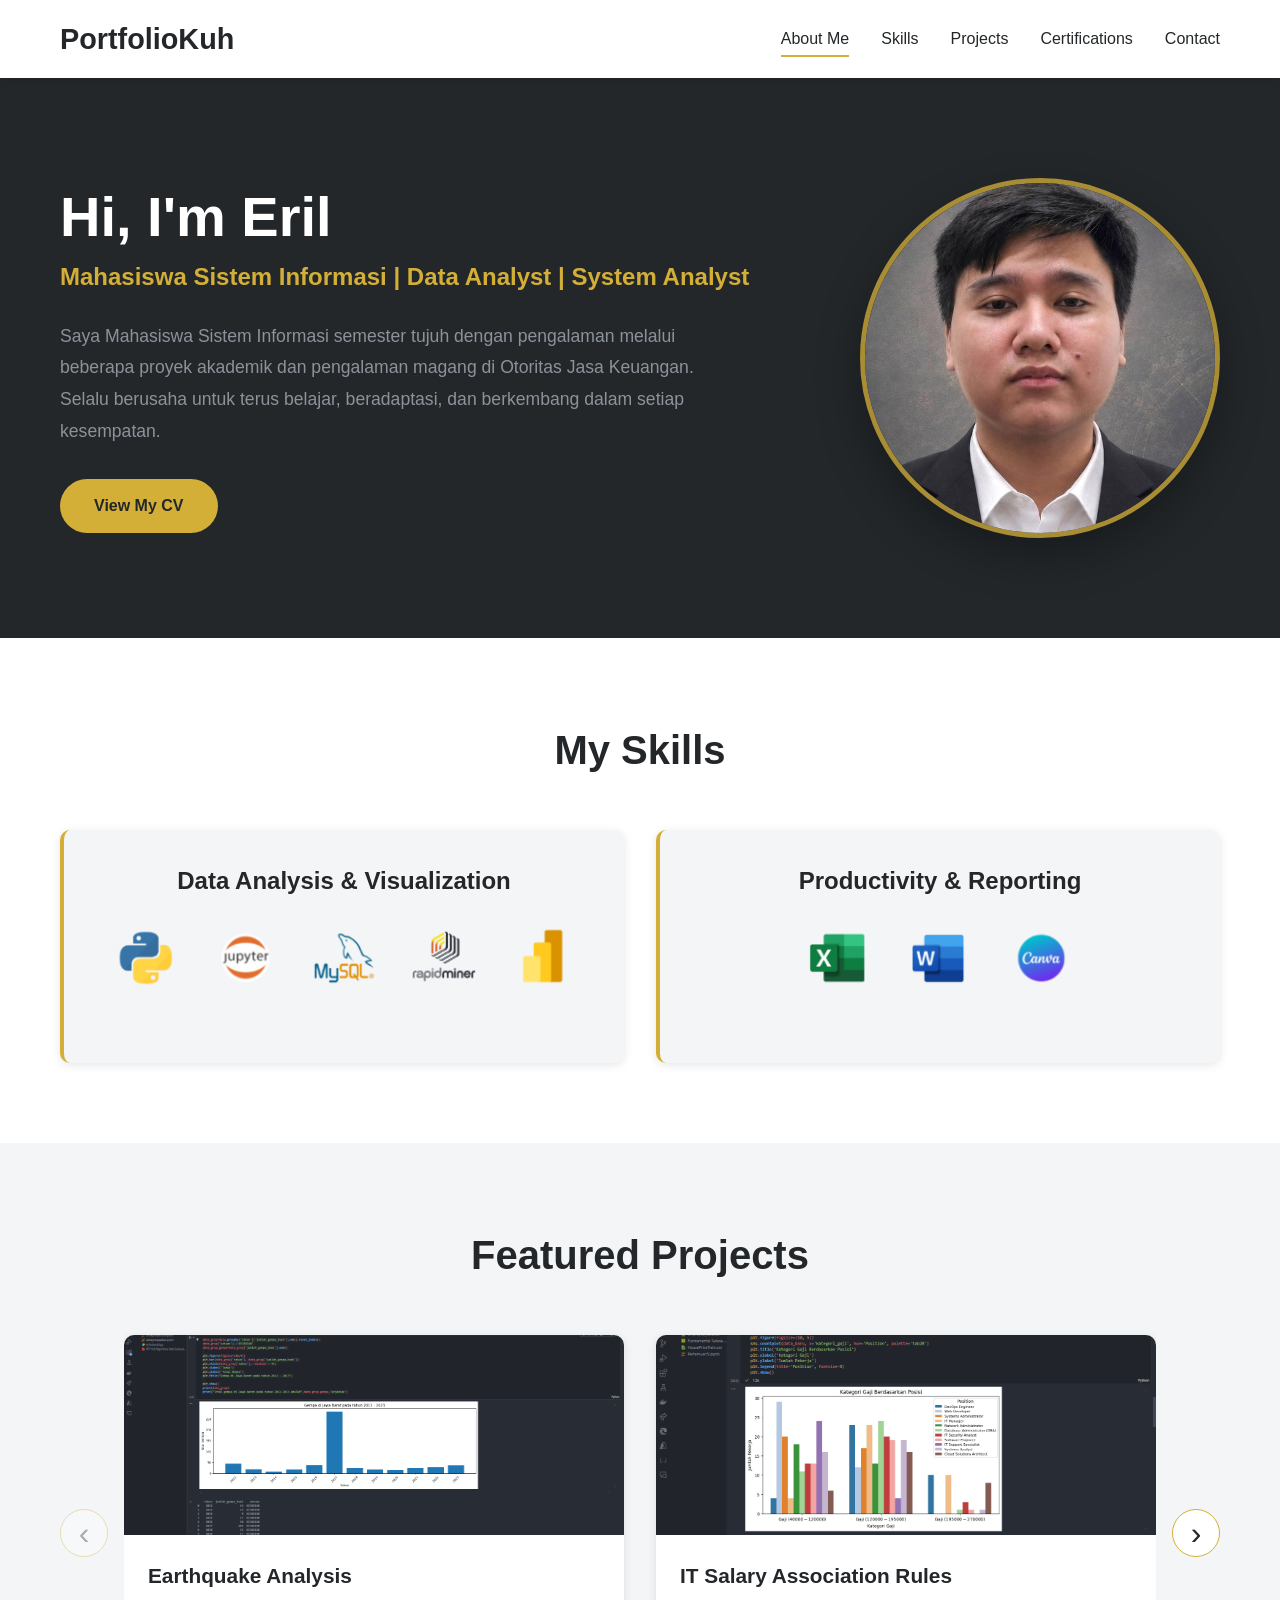
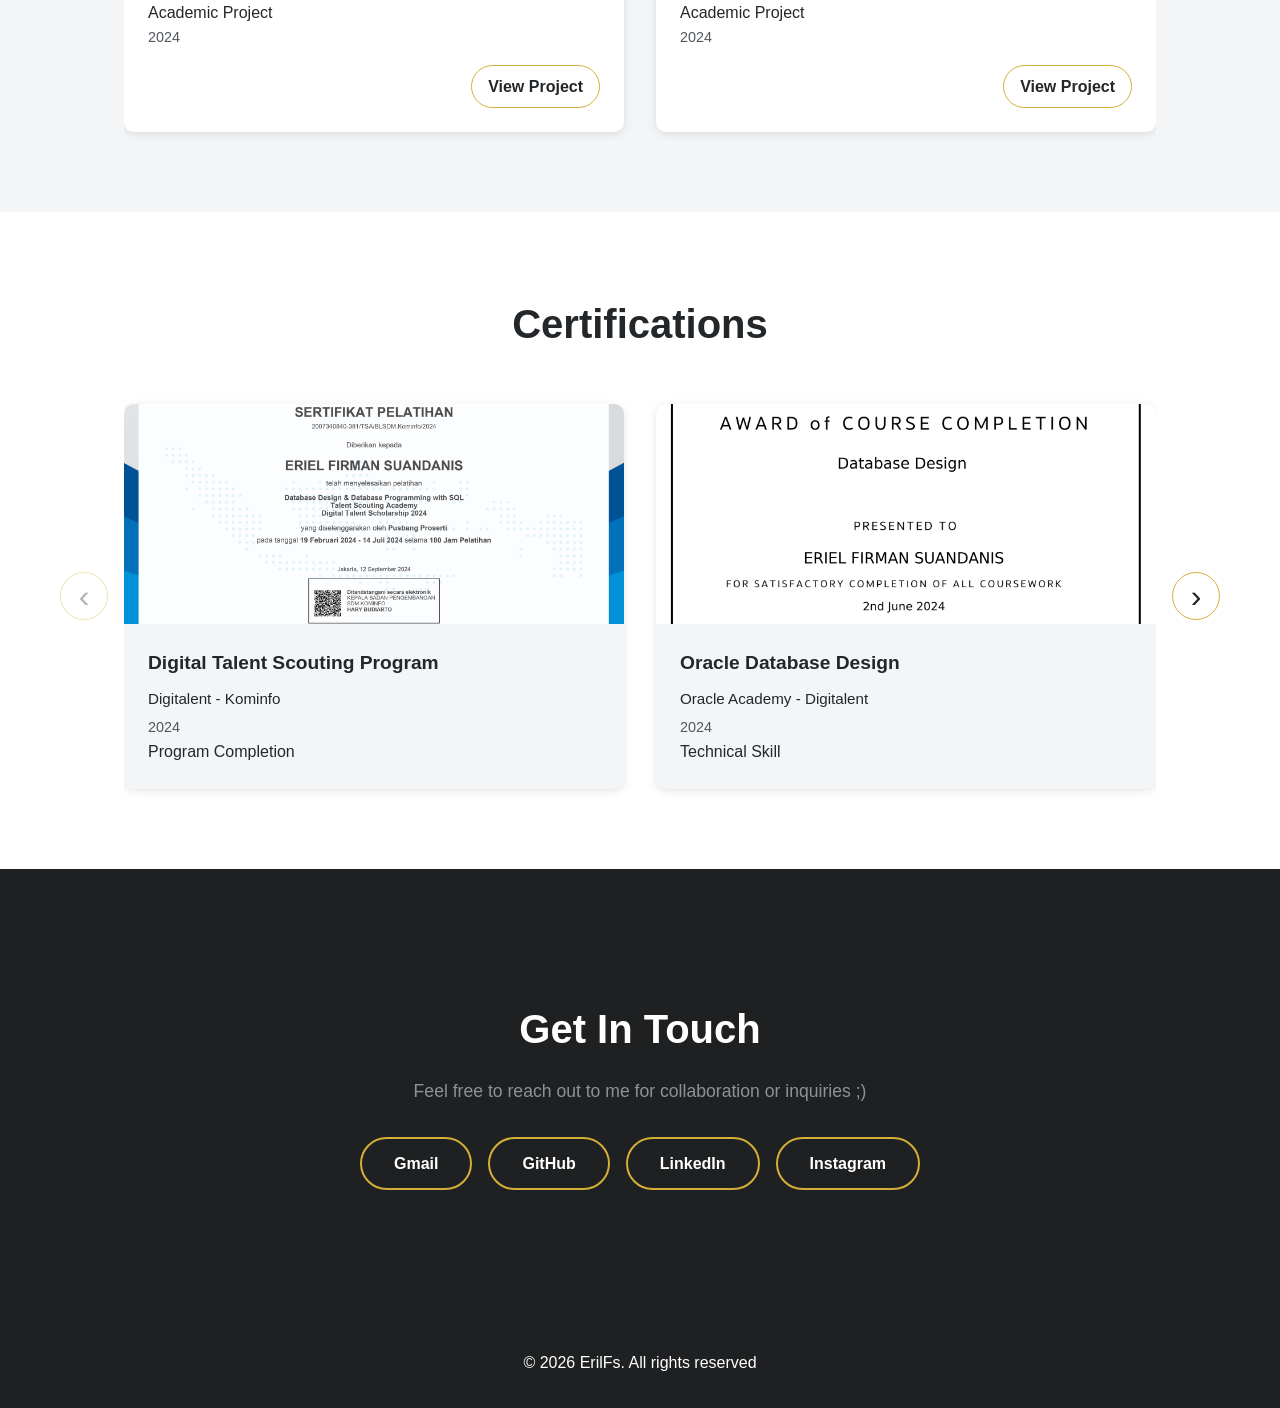
==== commit e4a002fc: "Revise hero description in index.html Updated personal introduction and experience details." ====
--- a/index.html
+++ b/index.html
@@ -37,8 +37,8 @@
                 <h1>Hi, I'm</h1>
                 <p class="subtitle">Mahasiswa Sistem Informasi | Data Analyst | System Analyst </p>
                 <p class="hero-description">
-                    Saya Eriel Firman S., mahasiswa Sistem Informasi semester enam dengan pengalaman dalam analisis data, 
-                    visualisasi, dan perancangan sistem melalui empat proyek akademik. Selalu berusaha untuk terus belajar, beradaptasi, dan 
+                    Saya Mahasiswa Sistem Informasi semester tujuh dengan pengalaman melalui beberapa proyek akademik dan 
+                    pengalaman magang di Otoritas Jasa Keuangan. Selalu berusaha untuk terus belajar, beradaptasi, dan 
                     berkembang dalam setiap kesempatan.
                 <div class="hero-buttons">
                     <a href="assets/CV-Ryl.pdf" class="btn btn-primary" target="_blank" rel="noopener noreferrer">View My CV</a>
